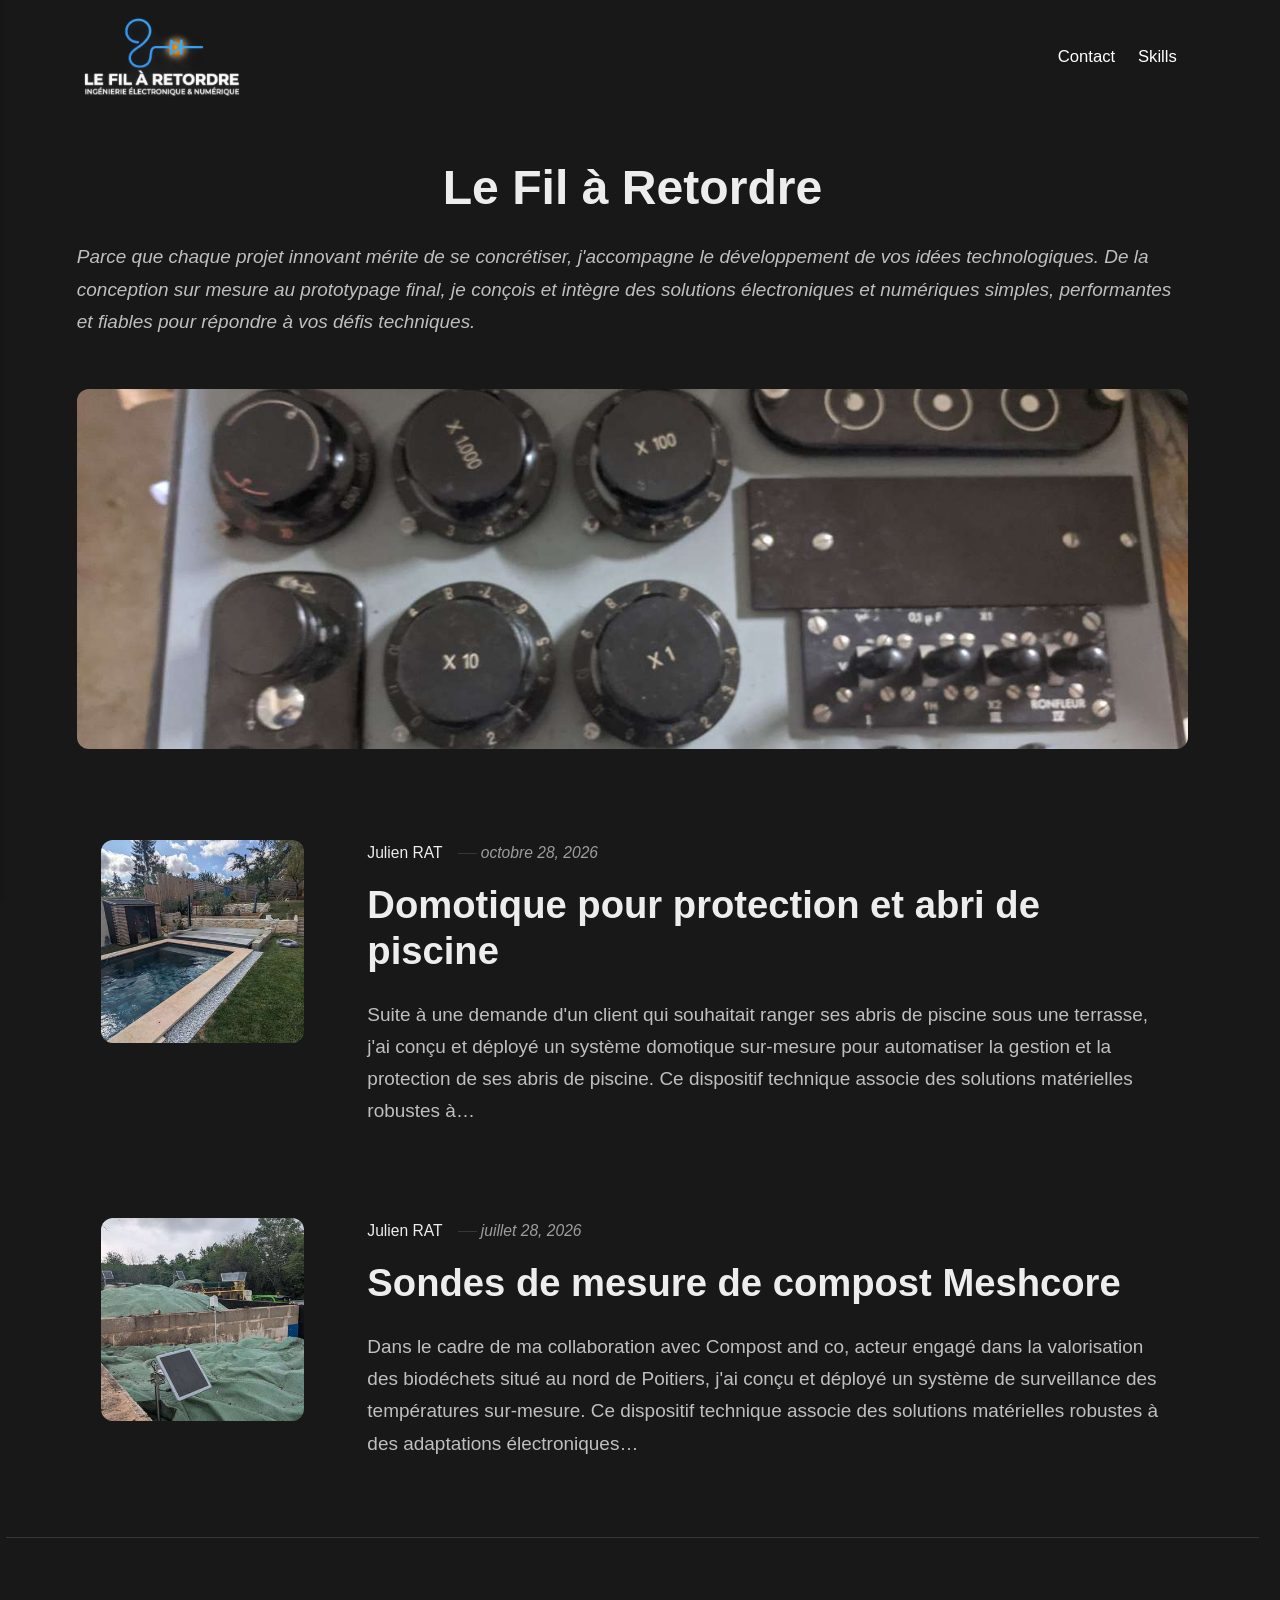
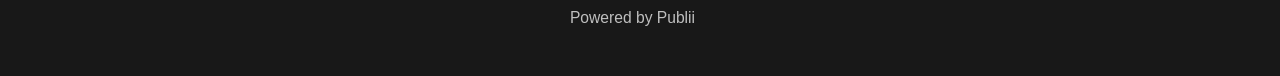
==== index.html @ d3314290 "Updated from Publii" ====
<!DOCTYPE html><html lang="fr"><head><meta charset="utf-8"><meta http-equiv="X-UA-Compatible" content="IE=edge"><meta name="viewport" content="width=device-width,initial-scale=1"><title>Le Fil à Retordre</title><meta name="generator" content="Publii Open-Source CMS for Static Site"><link rel="canonical" href="https://julienrat.github.io/lefilaretordre/"><link rel="alternate" type="application/atom+xml" href="https://julienrat.github.io/lefilaretordre/feed.xml" title="Le Fil à Retordre - RSS"><link rel="alternate" type="application/json" href="https://julienrat.github.io/lefilaretordre/feed.json" title="Le Fil à Retordre - JSON"><meta property="og:title" content="Le Fil à Retordre"><meta property="og:image" content="https://julienrat.github.io/lefilaretordre/media/website/Logo-cable-bleu-et-diode-lumineuse.png"><meta property="og:image:width" content="1697"><meta property="og:image:height" content="927"><meta property="og:site_name" content="Le Fil à Retordre"><meta property="og:description" content=""><meta property="og:url" content="https://julienrat.github.io/lefilaretordre/"><meta property="og:type" content="website"><link rel="stylesheet" href="https://julienrat.github.io/lefilaretordre/assets/css/style.css?v&#x3D;2f79f014c2811521a4b2e2759ac0a2cf"><script type="application/ld+json">{"@context":"http://schema.org","@type":"Organization","name":"Le Fil à Retordre","logo":"https://julienrat.github.io/lefilaretordre/media/website/Logo-cable-bleu-et-diode-lumineuse.png","url":"https://julienrat.github.io/lefilaretordre/"}</script><noscript><style>img[loading] {
                    opacity: 1;
                }</style></noscript></head><body class="home-template"><header class="top js-header"><a class="logo" href="https://julienrat.github.io/lefilaretordre/"><img src="https://julienrat.github.io/lefilaretordre/media/website/Logo-cable-bleu-et-diode-lumineuse.png" alt="Le Fil à Retordre" width="1697" height="927"></a><nav class="navbar js-navbar" aria-label="Main"><button class="navbar__toggle js-toggle" aria-label="Menu" aria-haspopup="true" aria-expanded="false"><span class="navbar__toggle-box"><span class="navbar__toggle-inner">Menu</span></span></button><ul class="navbar__menu"><li><a href="https://julienrat.github.io/lefilaretordre/contact/" target="_self">Contact</a></li><li><a href="https://julienrat.github.io/lefilaretordre/contact/merci/" target="_self">Skills</a></li></ul></nav></header><main><div class="hero"><header class="hero__content"><div class="wrapper"><h1 class="align-center"><strong>Le Fil à Retordre</strong></h1><p><em>Parce que chaque projet innovant mérite de se concrétiser, j'accompagne le développement de vos idées technologiques. De la conception sur mesure au prototypage final, je conçois et intègre des solutions électroniques et numériques simples, performantes et fiables pour répondre à vos défis techniques.</em></p></div></header><figure class="hero__image"><div class="hero__image-wrapper"><img src="https://julienrat.github.io/lefilaretordre/media/website/IMG_20200110_142027_preview.jpeg" srcset="https://julienrat.github.io/lefilaretordre/media/website/responsive/IMG_20200110_142027_preview-xs.jpeg 640w, https://julienrat.github.io/lefilaretordre/media/website/responsive/IMG_20200110_142027_preview-sm.jpeg 768w, https://julienrat.github.io/lefilaretordre/media/website/responsive/IMG_20200110_142027_preview-md.jpeg 1024w, https://julienrat.github.io/lefilaretordre/media/website/responsive/IMG_20200110_142027_preview-lg.jpeg 1366w, https://julienrat.github.io/lefilaretordre/media/website/responsive/IMG_20200110_142027_preview-xl.jpeg 1600w, https://julienrat.github.io/lefilaretordre/media/website/responsive/IMG_20200110_142027_preview-2xl.jpeg 1920w" sizes="88vw" loading="eager" width="1920" height="1440" alt=""></div></figure></div><div class="wrapper feed"><article class="feed__item feed__item--centered"><figure class="feed__image"><img src="https://julienrat.github.io/lefilaretordre/media/posts/5/PXL_20260821_090522345.jpg" srcset="https://julienrat.github.io/lefilaretordre/media/posts/5/responsive/PXL_20260821_090522345-xs.jpg 640w, https://julienrat.github.io/lefilaretordre/media/posts/5/responsive/PXL_20260821_090522345-sm.jpg 768w, https://julienrat.github.io/lefilaretordre/media/posts/5/responsive/PXL_20260821_090522345-md.jpg 1024w" sizes="(min-width: 600px) calc(4.38vw + 143px), 87.86vw" loading="lazy" height="2268" width="4032" alt=""></figure><div class="feed__content"><header><div class="feed__meta"><a href="https://julienrat.github.io/lefilaretordre/authors/julien-rat/" class="feed__author">Julien RAT</a> <time datetime="2026-10-28T01:13" class="feed__date">octobre 28, 2026</time></div><h2 class="feed__title"><a href="https://julienrat.github.io/lefilaretordre/domotique-pour-protection-et-abri-de-piscine/">Domotique pour protection et abri de piscine</a></h2></header><p>Suite à une demande d'un client qui souhaitait ranger ses abris de piscine sous une terrasse, j'ai conçu et déployé un système domotique sur-mesure pour automatiser la gestion et la protection de ses abris de piscine. Ce dispositif technique associe des solutions matérielles robustes à&hellip;</p></div></article><article class="feed__item feed__item--centered"><figure class="feed__image"><img src="https://julienrat.github.io/lefilaretordre/media/posts/3/PXL_20260504_124210208_preview.jpeg" srcset="https://julienrat.github.io/lefilaretordre/media/posts/3/responsive/PXL_20260504_124210208_preview-xs.jpeg 640w, https://julienrat.github.io/lefilaretordre/media/posts/3/responsive/PXL_20260504_124210208_preview-sm.jpeg 768w, https://julienrat.github.io/lefilaretordre/media/posts/3/responsive/PXL_20260504_124210208_preview-md.jpeg 1024w" sizes="(min-width: 600px) calc(4.38vw + 143px), 87.86vw" loading="lazy" height="1440" width="2560" alt=""></figure><div class="feed__content"><header><div class="feed__meta"><a href="https://julienrat.github.io/lefilaretordre/authors/julien-rat/" class="feed__author">Julien RAT</a> <time datetime="2026-07-28T00:05" class="feed__date">juillet 28, 2026</time></div><h2 class="feed__title"><a href="https://julienrat.github.io/lefilaretordre/sondes-de-mesure-de-compost-meshcore/">Sondes de mesure de compost Meshcore</a></h2></header><p>Dans le cadre de ma collaboration avec Compost and co, acteur engagé dans la valorisation des biodéchets situé au nord de Poitiers, j'ai conçu et déployé un système de surveillance des températures sur-mesure. Ce dispositif technique associe des solutions matérielles robustes à des adaptations électroniques&hellip;</p></div></article></div></main><footer class="footer"><div class="wrapper"><div class="footer__copyright">Powered by Publii</div><button id="backToTop" class="footer__bttop" aria-label="Back to top" title="Back to top"><svg width="20" height="20"><use xlink:href="https://julienrat.github.io/lefilaretordre/assets/svg/svg-map.svg#toparrow"/></svg></button></div></footer><script defer="defer" src="https://julienrat.github.io/lefilaretordre/assets/js/scripts.min.js?v&#x3D;548663b90e1600fd2c2dd54433d04b71"></script><script>window.publiiThemeMenuConfig={mobileMenuMode:'sidebar',animationSpeed:300,submenuWidth: 'auto',doubleClickTime:500,mobileMenuExpandableSubmenus:true,relatedContainerForOverlayMenuSelector:'.top'};</script><script>var images = document.querySelectorAll('img[loading]');
        for (var i = 0; i < images.length; i++) {
            if (images[i].complete) {
                images[i].classList.add('is-loaded');
            } else {
                images[i].addEventListener('load', function () {
                    this.classList.add('is-loaded');
                }, false);
            }
        }</script></body></html>
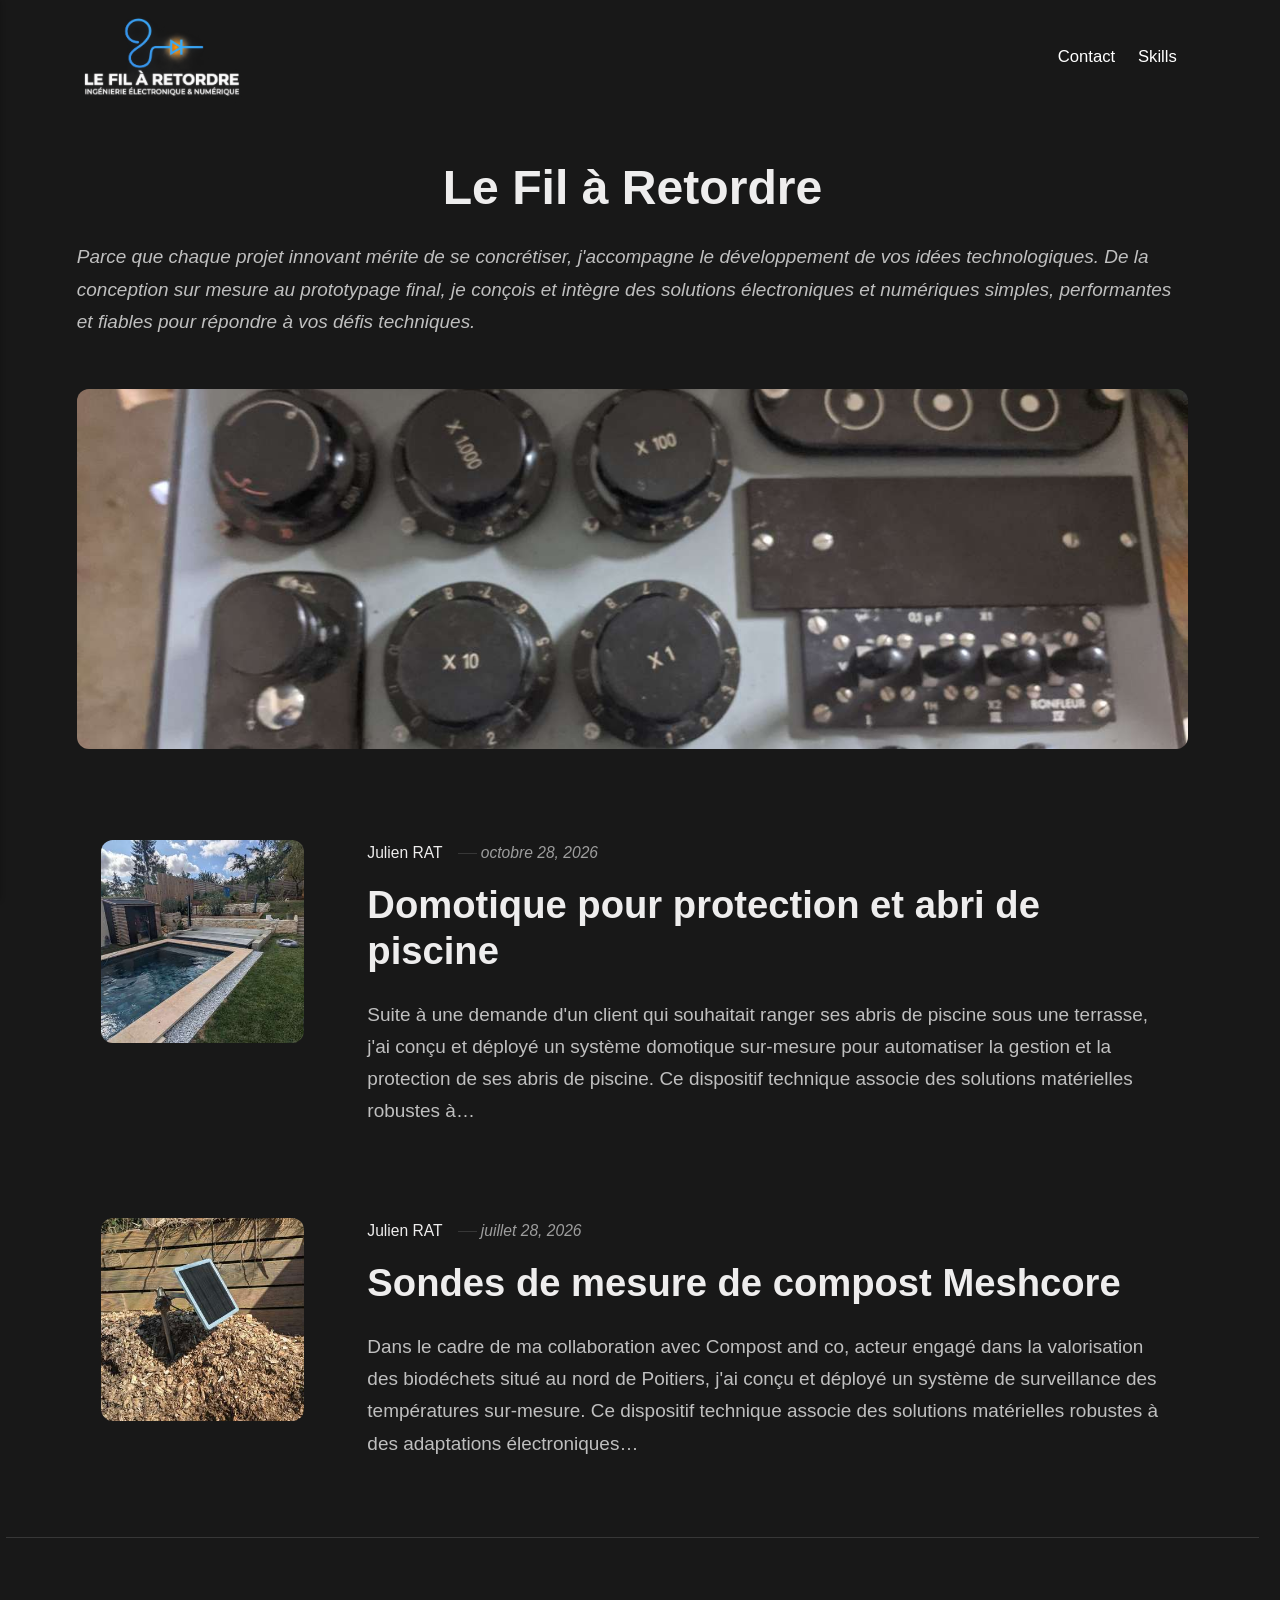
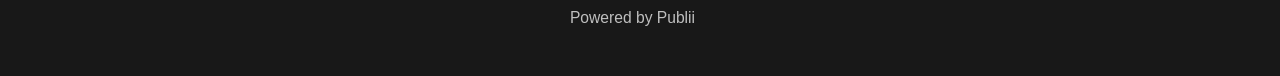
==== commit a39fcdcc: "Updated from Publii" ====
--- a/index.html
+++ b/index.html
@@ -1,6 +1,6 @@
 <!DOCTYPE html><html lang="fr"><head><meta charset="utf-8"><meta http-equiv="X-UA-Compatible" content="IE=edge"><meta name="viewport" content="width=device-width,initial-scale=1"><title>Le Fil à Retordre</title><meta name="generator" content="Publii Open-Source CMS for Static Site"><link rel="canonical" href="https://julienrat.github.io/lefilaretordre/"><link rel="alternate" type="application/atom+xml" href="https://julienrat.github.io/lefilaretordre/feed.xml" title="Le Fil à Retordre - RSS"><link rel="alternate" type="application/json" href="https://julienrat.github.io/lefilaretordre/feed.json" title="Le Fil à Retordre - JSON"><meta property="og:title" content="Le Fil à Retordre"><meta property="og:image" content="https://julienrat.github.io/lefilaretordre/media/website/Logo-cable-bleu-et-diode-lumineuse.png"><meta property="og:image:width" content="1697"><meta property="og:image:height" content="927"><meta property="og:site_name" content="Le Fil à Retordre"><meta property="og:description" content=""><meta property="og:url" content="https://julienrat.github.io/lefilaretordre/"><meta property="og:type" content="website"><link rel="stylesheet" href="https://julienrat.github.io/lefilaretordre/assets/css/style.css?v&#x3D;2f79f014c2811521a4b2e2759ac0a2cf"><script type="application/ld+json">{"@context":"http://schema.org","@type":"Organization","name":"Le Fil à Retordre","logo":"https://julienrat.github.io/lefilaretordre/media/website/Logo-cable-bleu-et-diode-lumineuse.png","url":"https://julienrat.github.io/lefilaretordre/"}</script><noscript><style>img[loading] {
                     opacity: 1;
-                }</style></noscript></head><body class="home-template"><header class="top js-header"><a class="logo" href="https://julienrat.github.io/lefilaretordre/"><img src="https://julienrat.github.io/lefilaretordre/media/website/Logo-cable-bleu-et-diode-lumineuse.png" alt="Le Fil à Retordre" width="1697" height="927"></a><nav class="navbar js-navbar" aria-label="Main"><button class="navbar__toggle js-toggle" aria-label="Menu" aria-haspopup="true" aria-expanded="false"><span class="navbar__toggle-box"><span class="navbar__toggle-inner">Menu</span></span></button><ul class="navbar__menu"><li><a href="https://julienrat.github.io/lefilaretordre/contact/" target="_self">Contact</a></li><li><a href="https://julienrat.github.io/lefilaretordre/contact/merci/" target="_self">Skills</a></li></ul></nav></header><main><div class="hero"><header class="hero__content"><div class="wrapper"><h1 class="align-center"><strong>Le Fil à Retordre</strong></h1><p><em>Parce que chaque projet innovant mérite de se concrétiser, j'accompagne le développement de vos idées technologiques. De la conception sur mesure au prototypage final, je conçois et intègre des solutions électroniques et numériques simples, performantes et fiables pour répondre à vos défis techniques.</em></p></div></header><figure class="hero__image"><div class="hero__image-wrapper"><img src="https://julienrat.github.io/lefilaretordre/media/website/IMG_20200110_142027_preview.jpeg" srcset="https://julienrat.github.io/lefilaretordre/media/website/responsive/IMG_20200110_142027_preview-xs.jpeg 640w, https://julienrat.github.io/lefilaretordre/media/website/responsive/IMG_20200110_142027_preview-sm.jpeg 768w, https://julienrat.github.io/lefilaretordre/media/website/responsive/IMG_20200110_142027_preview-md.jpeg 1024w, https://julienrat.github.io/lefilaretordre/media/website/responsive/IMG_20200110_142027_preview-lg.jpeg 1366w, https://julienrat.github.io/lefilaretordre/media/website/responsive/IMG_20200110_142027_preview-xl.jpeg 1600w, https://julienrat.github.io/lefilaretordre/media/website/responsive/IMG_20200110_142027_preview-2xl.jpeg 1920w" sizes="88vw" loading="eager" width="1920" height="1440" alt=""></div></figure></div><div class="wrapper feed"><article class="feed__item feed__item--centered"><figure class="feed__image"><img src="https://julienrat.github.io/lefilaretordre/media/posts/5/PXL_20260821_090522345.jpg" srcset="https://julienrat.github.io/lefilaretordre/media/posts/5/responsive/PXL_20260821_090522345-xs.jpg 640w, https://julienrat.github.io/lefilaretordre/media/posts/5/responsive/PXL_20260821_090522345-sm.jpg 768w, https://julienrat.github.io/lefilaretordre/media/posts/5/responsive/PXL_20260821_090522345-md.jpg 1024w" sizes="(min-width: 600px) calc(4.38vw + 143px), 87.86vw" loading="lazy" height="2268" width="4032" alt=""></figure><div class="feed__content"><header><div class="feed__meta"><a href="https://julienrat.github.io/lefilaretordre/authors/julien-rat/" class="feed__author">Julien RAT</a> <time datetime="2026-10-28T01:13" class="feed__date">octobre 28, 2026</time></div><h2 class="feed__title"><a href="https://julienrat.github.io/lefilaretordre/domotique-pour-protection-et-abri-de-piscine/">Domotique pour protection et abri de piscine</a></h2></header><p>Suite à une demande d'un client qui souhaitait ranger ses abris de piscine sous une terrasse, j'ai conçu et déployé un système domotique sur-mesure pour automatiser la gestion et la protection de ses abris de piscine. Ce dispositif technique associe des solutions matérielles robustes à&hellip;</p></div></article><article class="feed__item feed__item--centered"><figure class="feed__image"><img src="https://julienrat.github.io/lefilaretordre/media/posts/3/PXL_20260504_124210208_preview.jpeg" srcset="https://julienrat.github.io/lefilaretordre/media/posts/3/responsive/PXL_20260504_124210208_preview-xs.jpeg 640w, https://julienrat.github.io/lefilaretordre/media/posts/3/responsive/PXL_20260504_124210208_preview-sm.jpeg 768w, https://julienrat.github.io/lefilaretordre/media/posts/3/responsive/PXL_20260504_124210208_preview-md.jpeg 1024w" sizes="(min-width: 600px) calc(4.38vw + 143px), 87.86vw" loading="lazy" height="1440" width="2560" alt=""></figure><div class="feed__content"><header><div class="feed__meta"><a href="https://julienrat.github.io/lefilaretordre/authors/julien-rat/" class="feed__author">Julien RAT</a> <time datetime="2026-07-28T00:05" class="feed__date">juillet 28, 2026</time></div><h2 class="feed__title"><a href="https://julienrat.github.io/lefilaretordre/sondes-de-mesure-de-compost-meshcore/">Sondes de mesure de compost Meshcore</a></h2></header><p>Dans le cadre de ma collaboration avec Compost and co, acteur engagé dans la valorisation des biodéchets situé au nord de Poitiers, j'ai conçu et déployé un système de surveillance des températures sur-mesure. Ce dispositif technique associe des solutions matérielles robustes à des adaptations électroniques&hellip;</p></div></article></div></main><footer class="footer"><div class="wrapper"><div class="footer__copyright">Powered by Publii</div><button id="backToTop" class="footer__bttop" aria-label="Back to top" title="Back to top"><svg width="20" height="20"><use xlink:href="https://julienrat.github.io/lefilaretordre/assets/svg/svg-map.svg#toparrow"/></svg></button></div></footer><script defer="defer" src="https://julienrat.github.io/lefilaretordre/assets/js/scripts.min.js?v&#x3D;548663b90e1600fd2c2dd54433d04b71"></script><script>window.publiiThemeMenuConfig={mobileMenuMode:'sidebar',animationSpeed:300,submenuWidth: 'auto',doubleClickTime:500,mobileMenuExpandableSubmenus:true,relatedContainerForOverlayMenuSelector:'.top'};</script><script>var images = document.querySelectorAll('img[loading]');
+                }</style></noscript></head><body class="home-template"><header class="top js-header"><a class="logo" href="https://julienrat.github.io/lefilaretordre/"><img src="https://julienrat.github.io/lefilaretordre/media/website/Logo-cable-bleu-et-diode-lumineuse.png" alt="Le Fil à Retordre" width="1697" height="927"></a><nav class="navbar js-navbar" aria-label="Main"><button class="navbar__toggle js-toggle" aria-label="Menu" aria-haspopup="true" aria-expanded="false"><span class="navbar__toggle-box"><span class="navbar__toggle-inner">Menu</span></span></button><ul class="navbar__menu"><li><a href="https://julienrat.github.io/lefilaretordre/contact/" target="_self">Contact</a></li><li><a href="https://julienrat.github.io/lefilaretordre/domaines-de-competences/" target="_self">Skills</a></li></ul></nav></header><main><div class="hero"><header class="hero__content"><div class="wrapper"><h1 class="align-center"><strong>Le Fil à Retordre</strong></h1><p><em>Parce que chaque projet innovant mérite de se concrétiser, j'accompagne le développement de vos idées technologiques. De la conception sur mesure au prototypage final, je conçois et intègre des solutions électroniques et numériques simples, performantes et fiables pour répondre à vos défis techniques.</em></p></div></header><figure class="hero__image"><div class="hero__image-wrapper"><img src="https://julienrat.github.io/lefilaretordre/media/website/IMG_20200110_142027_preview.jpeg" srcset="https://julienrat.github.io/lefilaretordre/media/website/responsive/IMG_20200110_142027_preview-xs.jpeg 640w, https://julienrat.github.io/lefilaretordre/media/website/responsive/IMG_20200110_142027_preview-sm.jpeg 768w, https://julienrat.github.io/lefilaretordre/media/website/responsive/IMG_20200110_142027_preview-md.jpeg 1024w, https://julienrat.github.io/lefilaretordre/media/website/responsive/IMG_20200110_142027_preview-lg.jpeg 1366w, https://julienrat.github.io/lefilaretordre/media/website/responsive/IMG_20200110_142027_preview-xl.jpeg 1600w, https://julienrat.github.io/lefilaretordre/media/website/responsive/IMG_20200110_142027_preview-2xl.jpeg 1920w" sizes="88vw" loading="eager" width="1920" height="1440" alt=""></div></figure></div><div class="wrapper feed"><article class="feed__item feed__item--centered"><figure class="feed__image"><img src="https://julienrat.github.io/lefilaretordre/media/posts/5/PXL_20260821_090522345.jpg" srcset="https://julienrat.github.io/lefilaretordre/media/posts/5/responsive/PXL_20260821_090522345-xs.jpg 640w, https://julienrat.github.io/lefilaretordre/media/posts/5/responsive/PXL_20260821_090522345-sm.jpg 768w, https://julienrat.github.io/lefilaretordre/media/posts/5/responsive/PXL_20260821_090522345-md.jpg 1024w" sizes="(min-width: 600px) calc(4.38vw + 143px), 87.86vw" loading="lazy" height="2268" width="4032" alt=""></figure><div class="feed__content"><header><div class="feed__meta"><a href="https://julienrat.github.io/lefilaretordre/authors/julien-rat/" class="feed__author">Julien RAT</a> <time datetime="2026-10-28T01:13" class="feed__date">octobre 28, 2026</time></div><h2 class="feed__title"><a href="https://julienrat.github.io/lefilaretordre/domotique-pour-protection-et-abri-de-piscine/">Domotique pour protection et abri de piscine</a></h2></header><p>Suite à une demande d'un client qui souhaitait ranger ses abris de piscine sous une terrasse, j'ai conçu et déployé un système domotique sur-mesure pour automatiser la gestion et la protection de ses abris de piscine. Ce dispositif technique associe des solutions matérielles robustes à&hellip;</p></div></article><article class="feed__item feed__item--centered"><figure class="feed__image"><img src="https://julienrat.github.io/lefilaretordre/media/posts/3/PXL_20260320_132410784_preview-2.jpeg" srcset="https://julienrat.github.io/lefilaretordre/media/posts/3/responsive/PXL_20260320_132410784_preview-2-xs.jpeg 640w, https://julienrat.github.io/lefilaretordre/media/posts/3/responsive/PXL_20260320_132410784_preview-2-sm.jpeg 768w, https://julienrat.github.io/lefilaretordre/media/posts/3/responsive/PXL_20260320_132410784_preview-2-md.jpeg 1024w" sizes="(min-width: 600px) calc(4.38vw + 143px), 87.86vw" loading="lazy" height="1440" width="2560" alt=""></figure><div class="feed__content"><header><div class="feed__meta"><a href="https://julienrat.github.io/lefilaretordre/authors/julien-rat/" class="feed__author">Julien RAT</a> <time datetime="2026-07-28T00:05" class="feed__date">juillet 28, 2026</time></div><h2 class="feed__title"><a href="https://julienrat.github.io/lefilaretordre/sondes-de-mesure-de-compost-meshcore/">Sondes de mesure de compost Meshcore</a></h2></header><p>Dans le cadre de ma collaboration avec Compost and co, acteur engagé dans la valorisation des biodéchets situé au nord de Poitiers, j'ai conçu et déployé un système de surveillance des températures sur-mesure. Ce dispositif technique associe des solutions matérielles robustes à des adaptations électroniques&hellip;</p></div></article></div></main><footer class="footer"><div class="wrapper"><div class="footer__copyright">Powered by Publii</div><button id="backToTop" class="footer__bttop" aria-label="Back to top" title="Back to top"><svg width="20" height="20"><use xlink:href="https://julienrat.github.io/lefilaretordre/assets/svg/svg-map.svg#toparrow"/></svg></button></div></footer><script defer="defer" src="https://julienrat.github.io/lefilaretordre/assets/js/scripts.min.js?v&#x3D;548663b90e1600fd2c2dd54433d04b71"></script><script>window.publiiThemeMenuConfig={mobileMenuMode:'sidebar',animationSpeed:300,submenuWidth: 'auto',doubleClickTime:500,mobileMenuExpandableSubmenus:true,relatedContainerForOverlayMenuSelector:'.top'};</script><script>var images = document.querySelectorAll('img[loading]');
         for (var i = 0; i < images.length; i++) {
             if (images[i].complete) {
                 images[i].classList.add('is-loaded');
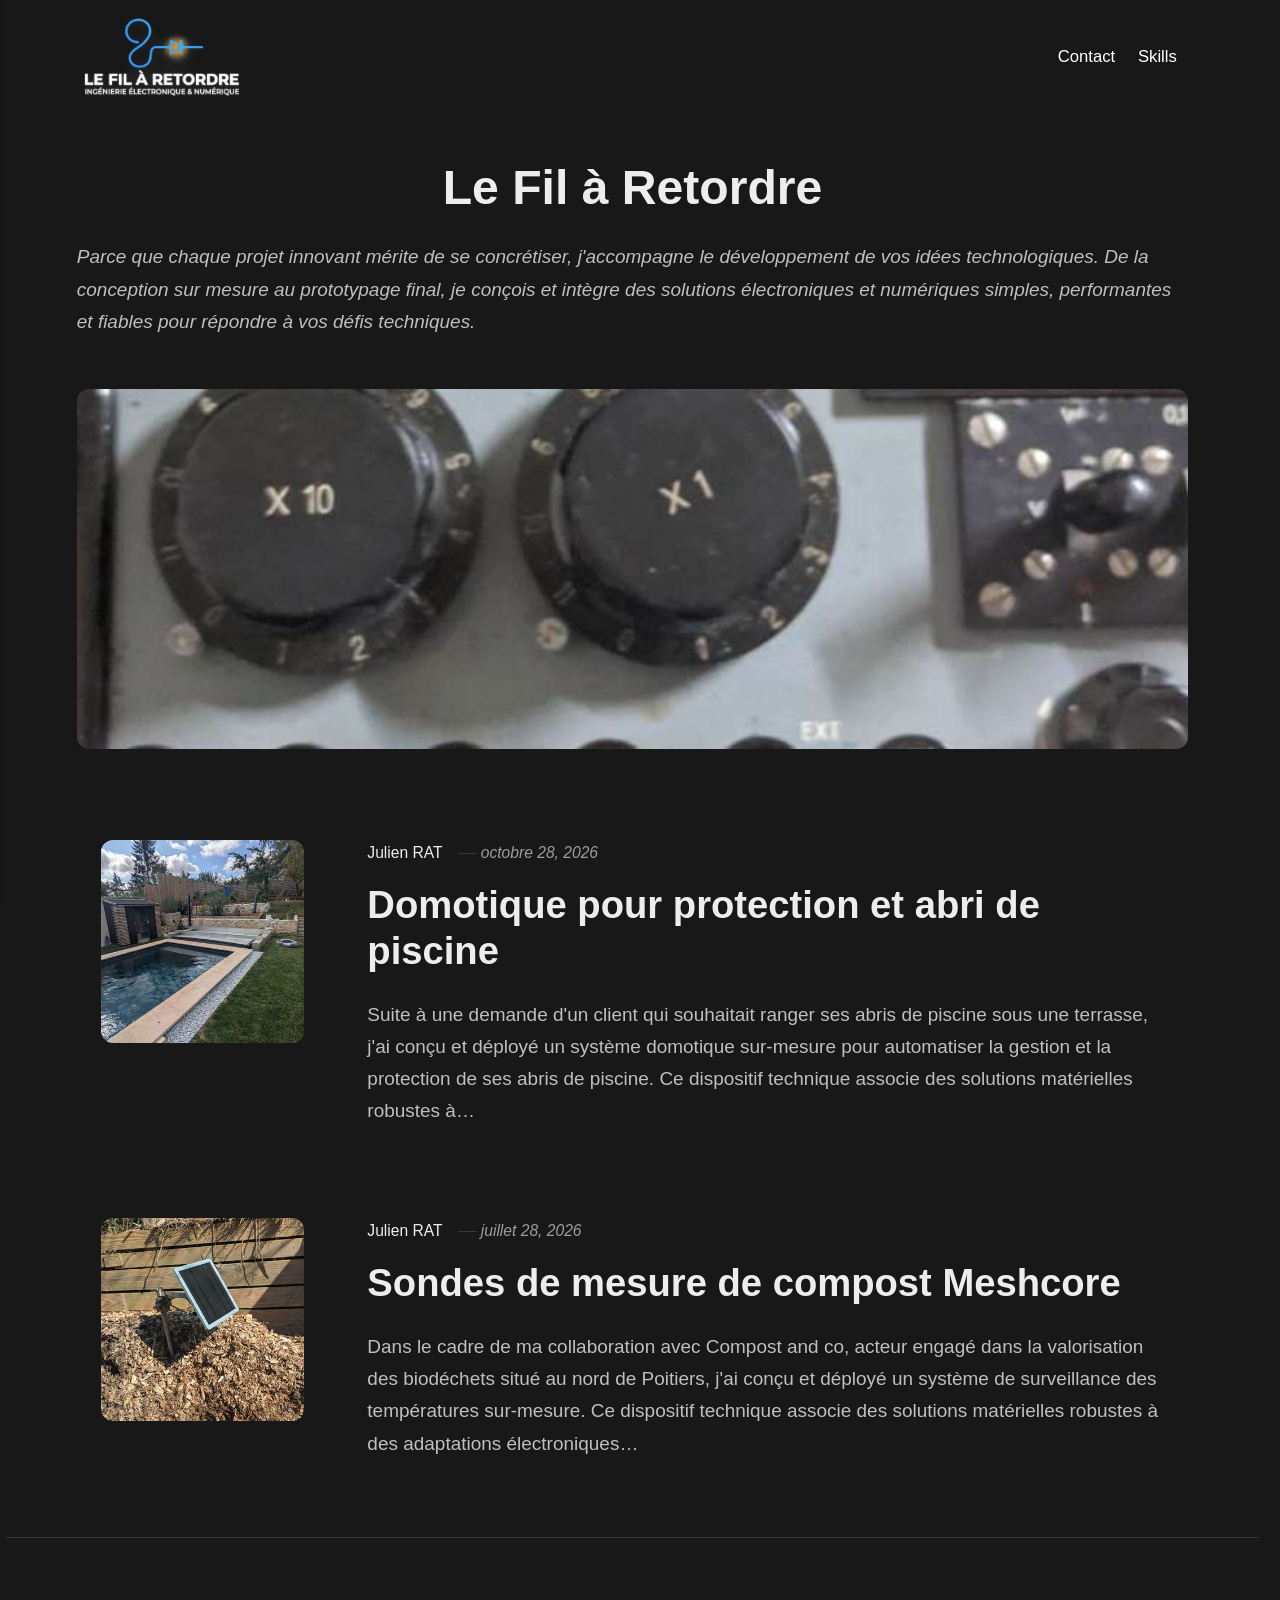
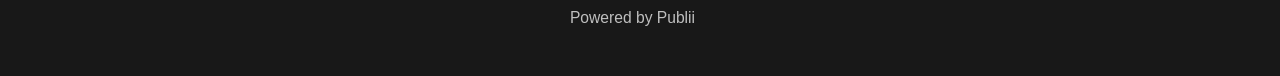
==== commit 96ce164c: "Updated from Publii" ====
--- a/index.html
+++ b/index.html
@@ -1,6 +1,6 @@
 <!DOCTYPE html><html lang="fr"><head><meta charset="utf-8"><meta http-equiv="X-UA-Compatible" content="IE=edge"><meta name="viewport" content="width=device-width,initial-scale=1"><title>Le Fil à Retordre</title><meta name="generator" content="Publii Open-Source CMS for Static Site"><link rel="canonical" href="https://julienrat.github.io/lefilaretordre/"><link rel="alternate" type="application/atom+xml" href="https://julienrat.github.io/lefilaretordre/feed.xml" title="Le Fil à Retordre - RSS"><link rel="alternate" type="application/json" href="https://julienrat.github.io/lefilaretordre/feed.json" title="Le Fil à Retordre - JSON"><meta property="og:title" content="Le Fil à Retordre"><meta property="og:image" content="https://julienrat.github.io/lefilaretordre/media/website/Logo-cable-bleu-et-diode-lumineuse.png"><meta property="og:image:width" content="1697"><meta property="og:image:height" content="927"><meta property="og:site_name" content="Le Fil à Retordre"><meta property="og:description" content=""><meta property="og:url" content="https://julienrat.github.io/lefilaretordre/"><meta property="og:type" content="website"><link rel="stylesheet" href="https://julienrat.github.io/lefilaretordre/assets/css/style.css?v&#x3D;2f79f014c2811521a4b2e2759ac0a2cf"><script type="application/ld+json">{"@context":"http://schema.org","@type":"Organization","name":"Le Fil à Retordre","logo":"https://julienrat.github.io/lefilaretordre/media/website/Logo-cable-bleu-et-diode-lumineuse.png","url":"https://julienrat.github.io/lefilaretordre/"}</script><noscript><style>img[loading] {
                     opacity: 1;
-                }</style></noscript></head><body class="home-template"><header class="top js-header"><a class="logo" href="https://julienrat.github.io/lefilaretordre/"><img src="https://julienrat.github.io/lefilaretordre/media/website/Logo-cable-bleu-et-diode-lumineuse.png" alt="Le Fil à Retordre" width="1697" height="927"></a><nav class="navbar js-navbar" aria-label="Main"><button class="navbar__toggle js-toggle" aria-label="Menu" aria-haspopup="true" aria-expanded="false"><span class="navbar__toggle-box"><span class="navbar__toggle-inner">Menu</span></span></button><ul class="navbar__menu"><li><a href="https://julienrat.github.io/lefilaretordre/contact/" target="_self">Contact</a></li><li><a href="https://julienrat.github.io/lefilaretordre/domaines-de-competences/" target="_self">Skills</a></li></ul></nav></header><main><div class="hero"><header class="hero__content"><div class="wrapper"><h1 class="align-center"><strong>Le Fil à Retordre</strong></h1><p><em>Parce que chaque projet innovant mérite de se concrétiser, j'accompagne le développement de vos idées technologiques. De la conception sur mesure au prototypage final, je conçois et intègre des solutions électroniques et numériques simples, performantes et fiables pour répondre à vos défis techniques.</em></p></div></header><figure class="hero__image"><div class="hero__image-wrapper"><img src="https://julienrat.github.io/lefilaretordre/media/website/IMG_20200110_142027_preview.jpeg" srcset="https://julienrat.github.io/lefilaretordre/media/website/responsive/IMG_20200110_142027_preview-xs.jpeg 640w, https://julienrat.github.io/lefilaretordre/media/website/responsive/IMG_20200110_142027_preview-sm.jpeg 768w, https://julienrat.github.io/lefilaretordre/media/website/responsive/IMG_20200110_142027_preview-md.jpeg 1024w, https://julienrat.github.io/lefilaretordre/media/website/responsive/IMG_20200110_142027_preview-lg.jpeg 1366w, https://julienrat.github.io/lefilaretordre/media/website/responsive/IMG_20200110_142027_preview-xl.jpeg 1600w, https://julienrat.github.io/lefilaretordre/media/website/responsive/IMG_20200110_142027_preview-2xl.jpeg 1920w" sizes="88vw" loading="eager" width="1920" height="1440" alt=""></div></figure></div><div class="wrapper feed"><article class="feed__item feed__item--centered"><figure class="feed__image"><img src="https://julienrat.github.io/lefilaretordre/media/posts/5/PXL_20260821_090522345.jpg" srcset="https://julienrat.github.io/lefilaretordre/media/posts/5/responsive/PXL_20260821_090522345-xs.jpg 640w, https://julienrat.github.io/lefilaretordre/media/posts/5/responsive/PXL_20260821_090522345-sm.jpg 768w, https://julienrat.github.io/lefilaretordre/media/posts/5/responsive/PXL_20260821_090522345-md.jpg 1024w" sizes="(min-width: 600px) calc(4.38vw + 143px), 87.86vw" loading="lazy" height="2268" width="4032" alt=""></figure><div class="feed__content"><header><div class="feed__meta"><a href="https://julienrat.github.io/lefilaretordre/authors/julien-rat/" class="feed__author">Julien RAT</a> <time datetime="2026-10-28T01:13" class="feed__date">octobre 28, 2026</time></div><h2 class="feed__title"><a href="https://julienrat.github.io/lefilaretordre/domotique-pour-protection-et-abri-de-piscine/">Domotique pour protection et abri de piscine</a></h2></header><p>Suite à une demande d'un client qui souhaitait ranger ses abris de piscine sous une terrasse, j'ai conçu et déployé un système domotique sur-mesure pour automatiser la gestion et la protection de ses abris de piscine. Ce dispositif technique associe des solutions matérielles robustes à&hellip;</p></div></article><article class="feed__item feed__item--centered"><figure class="feed__image"><img src="https://julienrat.github.io/lefilaretordre/media/posts/3/PXL_20260320_132410784_preview-2.jpeg" srcset="https://julienrat.github.io/lefilaretordre/media/posts/3/responsive/PXL_20260320_132410784_preview-2-xs.jpeg 640w, https://julienrat.github.io/lefilaretordre/media/posts/3/responsive/PXL_20260320_132410784_preview-2-sm.jpeg 768w, https://julienrat.github.io/lefilaretordre/media/posts/3/responsive/PXL_20260320_132410784_preview-2-md.jpeg 1024w" sizes="(min-width: 600px) calc(4.38vw + 143px), 87.86vw" loading="lazy" height="1440" width="2560" alt=""></figure><div class="feed__content"><header><div class="feed__meta"><a href="https://julienrat.github.io/lefilaretordre/authors/julien-rat/" class="feed__author">Julien RAT</a> <time datetime="2026-07-28T00:05" class="feed__date">juillet 28, 2026</time></div><h2 class="feed__title"><a href="https://julienrat.github.io/lefilaretordre/sondes-de-mesure-de-compost-meshcore/">Sondes de mesure de compost Meshcore</a></h2></header><p>Dans le cadre de ma collaboration avec Compost and co, acteur engagé dans la valorisation des biodéchets situé au nord de Poitiers, j'ai conçu et déployé un système de surveillance des températures sur-mesure. Ce dispositif technique associe des solutions matérielles robustes à des adaptations électroniques&hellip;</p></div></article></div></main><footer class="footer"><div class="wrapper"><div class="footer__copyright">Powered by Publii</div><button id="backToTop" class="footer__bttop" aria-label="Back to top" title="Back to top"><svg width="20" height="20"><use xlink:href="https://julienrat.github.io/lefilaretordre/assets/svg/svg-map.svg#toparrow"/></svg></button></div></footer><script defer="defer" src="https://julienrat.github.io/lefilaretordre/assets/js/scripts.min.js?v&#x3D;548663b90e1600fd2c2dd54433d04b71"></script><script>window.publiiThemeMenuConfig={mobileMenuMode:'sidebar',animationSpeed:300,submenuWidth: 'auto',doubleClickTime:500,mobileMenuExpandableSubmenus:true,relatedContainerForOverlayMenuSelector:'.top'};</script><script>var images = document.querySelectorAll('img[loading]');
+                }</style></noscript></head><body class="home-template"><header class="top js-header"><a class="logo" href="https://julienrat.github.io/lefilaretordre/"><img src="https://julienrat.github.io/lefilaretordre/media/website/Logo-cable-bleu-et-diode-lumineuse.png" alt="Le Fil à Retordre" width="1697" height="927"></a><nav class="navbar js-navbar" aria-label="Main"><button class="navbar__toggle js-toggle" aria-label="Menu" aria-haspopup="true" aria-expanded="false"><span class="navbar__toggle-box"><span class="navbar__toggle-inner">Menu</span></span></button><ul class="navbar__menu"><li><a href="https://julienrat.github.io/lefilaretordre/contact/" target="_self">Contact</a></li><li><a href="https://julienrat.github.io/lefilaretordre/domaines-de-competences/" target="_self">Skills</a></li></ul></nav></header><main><div class="hero"><header class="hero__content"><div class="wrapper"><h1 class="align-center"><strong>Le Fil à Retordre</strong></h1><p><em>Parce que chaque projet innovant mérite de se concrétiser, j'accompagne le développement de vos idées technologiques. De la conception sur mesure au prototypage final, je conçois et intègre des solutions électroniques et numériques simples, performantes et fiables pour répondre à vos défis techniques.</em></p></div></header><figure class="hero__image"><div class="hero__image-wrapper"><img src="https://julienrat.github.io/lefilaretordre/media/website/IMG_20200110_142027_preview-2.jpeg" srcset="https://julienrat.github.io/lefilaretordre/media/website/responsive/IMG_20200110_142027_preview-2-xs.jpeg 640w, https://julienrat.github.io/lefilaretordre/media/website/responsive/IMG_20200110_142027_preview-2-sm.jpeg 768w, https://julienrat.github.io/lefilaretordre/media/website/responsive/IMG_20200110_142027_preview-2-md.jpeg 1024w, https://julienrat.github.io/lefilaretordre/media/website/responsive/IMG_20200110_142027_preview-2-lg.jpeg 1366w, https://julienrat.github.io/lefilaretordre/media/website/responsive/IMG_20200110_142027_preview-2-xl.jpeg 1600w, https://julienrat.github.io/lefilaretordre/media/website/responsive/IMG_20200110_142027_preview-2-2xl.jpeg 1920w" sizes="88vw" loading="eager" width="1783" height="322" alt=""></div></figure></div><div class="wrapper feed"><article class="feed__item feed__item--centered"><figure class="feed__image"><img src="https://julienrat.github.io/lefilaretordre/media/posts/5/PXL_20260821_090522345.jpg" srcset="https://julienrat.github.io/lefilaretordre/media/posts/5/responsive/PXL_20260821_090522345-xs.jpg 640w, https://julienrat.github.io/lefilaretordre/media/posts/5/responsive/PXL_20260821_090522345-sm.jpg 768w, https://julienrat.github.io/lefilaretordre/media/posts/5/responsive/PXL_20260821_090522345-md.jpg 1024w" sizes="(min-width: 600px) calc(4.38vw + 143px), 87.86vw" loading="lazy" height="2268" width="4032" alt=""></figure><div class="feed__content"><header><div class="feed__meta"><a href="https://julienrat.github.io/lefilaretordre/authors/julien-rat/" class="feed__author">Julien RAT</a> <time datetime="2026-10-28T01:13" class="feed__date">octobre 28, 2026</time></div><h2 class="feed__title"><a href="https://julienrat.github.io/lefilaretordre/domotique-pour-protection-et-abri-de-piscine/">Domotique pour protection et abri de piscine</a></h2></header><p>Suite à une demande d'un client qui souhaitait ranger ses abris de piscine sous une terrasse, j'ai conçu et déployé un système domotique sur-mesure pour automatiser la gestion et la protection de ses abris de piscine. Ce dispositif technique associe des solutions matérielles robustes à&hellip;</p></div></article><article class="feed__item feed__item--centered"><figure class="feed__image"><img src="https://julienrat.github.io/lefilaretordre/media/posts/3/PXL_20260320_132410784_preview-2.jpeg" srcset="https://julienrat.github.io/lefilaretordre/media/posts/3/responsive/PXL_20260320_132410784_preview-2-xs.jpeg 640w, https://julienrat.github.io/lefilaretordre/media/posts/3/responsive/PXL_20260320_132410784_preview-2-sm.jpeg 768w, https://julienrat.github.io/lefilaretordre/media/posts/3/responsive/PXL_20260320_132410784_preview-2-md.jpeg 1024w" sizes="(min-width: 600px) calc(4.38vw + 143px), 87.86vw" loading="lazy" height="1440" width="2560" alt=""></figure><div class="feed__content"><header><div class="feed__meta"><a href="https://julienrat.github.io/lefilaretordre/authors/julien-rat/" class="feed__author">Julien RAT</a> <time datetime="2026-07-28T00:05" class="feed__date">juillet 28, 2026</time></div><h2 class="feed__title"><a href="https://julienrat.github.io/lefilaretordre/sondes-de-mesure-de-compost-meshcore/">Sondes de mesure de compost Meshcore</a></h2></header><p>Dans le cadre de ma collaboration avec Compost and co, acteur engagé dans la valorisation des biodéchets situé au nord de Poitiers, j'ai conçu et déployé un système de surveillance des températures sur-mesure. Ce dispositif technique associe des solutions matérielles robustes à des adaptations électroniques&hellip;</p></div></article></div></main><footer class="footer"><div class="wrapper"><div class="footer__copyright">Powered by Publii</div><button id="backToTop" class="footer__bttop" aria-label="Back to top" title="Back to top"><svg width="20" height="20"><use xlink:href="https://julienrat.github.io/lefilaretordre/assets/svg/svg-map.svg#toparrow"/></svg></button></div></footer><script defer="defer" src="https://julienrat.github.io/lefilaretordre/assets/js/scripts.min.js?v&#x3D;548663b90e1600fd2c2dd54433d04b71"></script><script>window.publiiThemeMenuConfig={mobileMenuMode:'sidebar',animationSpeed:300,submenuWidth: 'auto',doubleClickTime:500,mobileMenuExpandableSubmenus:true,relatedContainerForOverlayMenuSelector:'.top'};</script><script>var images = document.querySelectorAll('img[loading]');
         for (var i = 0; i < images.length; i++) {
             if (images[i].complete) {
                 images[i].classList.add('is-loaded');
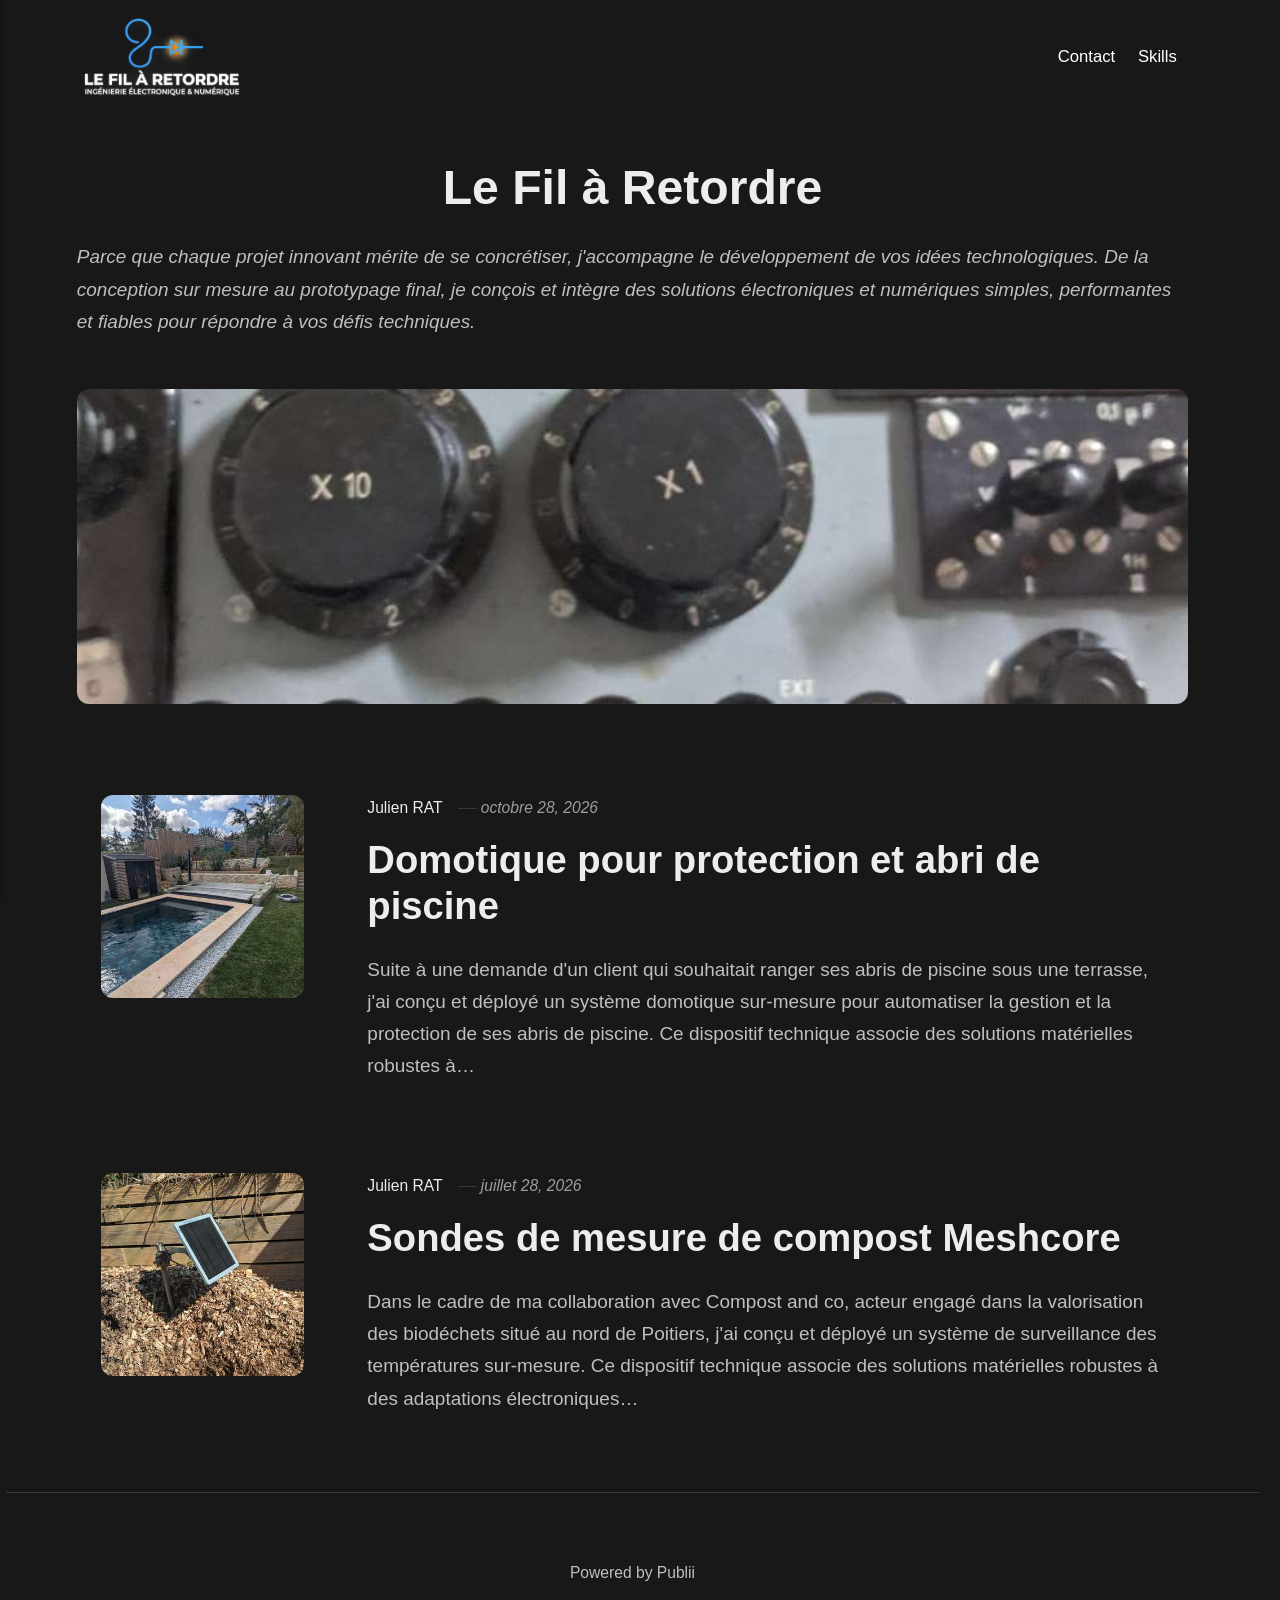
==== commit 9543254d: "Updated from Publii" ====
--- a/index.html
+++ b/index.html
@@ -1,6 +1,6 @@
-<!DOCTYPE html><html lang="fr"><head><meta charset="utf-8"><meta http-equiv="X-UA-Compatible" content="IE=edge"><meta name="viewport" content="width=device-width,initial-scale=1"><title>Le Fil à Retordre</title><meta name="generator" content="Publii Open-Source CMS for Static Site"><link rel="canonical" href="https://julienrat.github.io/lefilaretordre/"><link rel="alternate" type="application/atom+xml" href="https://julienrat.github.io/lefilaretordre/feed.xml" title="Le Fil à Retordre - RSS"><link rel="alternate" type="application/json" href="https://julienrat.github.io/lefilaretordre/feed.json" title="Le Fil à Retordre - JSON"><meta property="og:title" content="Le Fil à Retordre"><meta property="og:image" content="https://julienrat.github.io/lefilaretordre/media/website/Logo-cable-bleu-et-diode-lumineuse.png"><meta property="og:image:width" content="1697"><meta property="og:image:height" content="927"><meta property="og:site_name" content="Le Fil à Retordre"><meta property="og:description" content=""><meta property="og:url" content="https://julienrat.github.io/lefilaretordre/"><meta property="og:type" content="website"><link rel="stylesheet" href="https://julienrat.github.io/lefilaretordre/assets/css/style.css?v&#x3D;2f79f014c2811521a4b2e2759ac0a2cf"><script type="application/ld+json">{"@context":"http://schema.org","@type":"Organization","name":"Le Fil à Retordre","logo":"https://julienrat.github.io/lefilaretordre/media/website/Logo-cable-bleu-et-diode-lumineuse.png","url":"https://julienrat.github.io/lefilaretordre/"}</script><noscript><style>img[loading] {
+<!DOCTYPE html><html lang="fr"><head><meta charset="utf-8"><meta http-equiv="X-UA-Compatible" content="IE=edge"><meta name="viewport" content="width=device-width,initial-scale=1"><title>Le Fil à Retordre</title><meta name="generator" content="Publii Open-Source CMS for Static Site"><link rel="canonical" href="https://julienrat.github.io/lefilaretordre/"><link rel="alternate" type="application/atom+xml" href="https://julienrat.github.io/lefilaretordre/feed.xml" title="Le Fil à Retordre - RSS"><link rel="alternate" type="application/json" href="https://julienrat.github.io/lefilaretordre/feed.json" title="Le Fil à Retordre - JSON"><meta property="og:title" content="Le Fil à Retordre"><meta property="og:image" content="https://julienrat.github.io/lefilaretordre/media/website/Logo-cable-bleu-et-diode-lumineuse.png"><meta property="og:image:width" content="1697"><meta property="og:image:height" content="927"><meta property="og:site_name" content="Le Fil à Retordre"><meta property="og:description" content=""><meta property="og:url" content="https://julienrat.github.io/lefilaretordre/"><meta property="og:type" content="website"><link rel="stylesheet" href="https://julienrat.github.io/lefilaretordre/assets/css/style.css?v&#x3D;519131e8060291a4a00409a6a3310e10"><script type="application/ld+json">{"@context":"http://schema.org","@type":"Organization","name":"Le Fil à Retordre","logo":"https://julienrat.github.io/lefilaretordre/media/website/Logo-cable-bleu-et-diode-lumineuse.png","url":"https://julienrat.github.io/lefilaretordre/","sameAs":["https://www.linkedin.com/in/julienrat/"]}</script><noscript><style>img[loading] {
                     opacity: 1;
-                }</style></noscript></head><body class="home-template"><header class="top js-header"><a class="logo" href="https://julienrat.github.io/lefilaretordre/"><img src="https://julienrat.github.io/lefilaretordre/media/website/Logo-cable-bleu-et-diode-lumineuse.png" alt="Le Fil à Retordre" width="1697" height="927"></a><nav class="navbar js-navbar" aria-label="Main"><button class="navbar__toggle js-toggle" aria-label="Menu" aria-haspopup="true" aria-expanded="false"><span class="navbar__toggle-box"><span class="navbar__toggle-inner">Menu</span></span></button><ul class="navbar__menu"><li><a href="https://julienrat.github.io/lefilaretordre/contact/" target="_self">Contact</a></li><li><a href="https://julienrat.github.io/lefilaretordre/domaines-de-competences/" target="_self">Skills</a></li></ul></nav></header><main><div class="hero"><header class="hero__content"><div class="wrapper"><h1 class="align-center"><strong>Le Fil à Retordre</strong></h1><p><em>Parce que chaque projet innovant mérite de se concrétiser, j'accompagne le développement de vos idées technologiques. De la conception sur mesure au prototypage final, je conçois et intègre des solutions électroniques et numériques simples, performantes et fiables pour répondre à vos défis techniques.</em></p></div></header><figure class="hero__image"><div class="hero__image-wrapper"><img src="https://julienrat.github.io/lefilaretordre/media/website/IMG_20200110_142027_preview-2.jpeg" srcset="https://julienrat.github.io/lefilaretordre/media/website/responsive/IMG_20200110_142027_preview-2-xs.jpeg 640w, https://julienrat.github.io/lefilaretordre/media/website/responsive/IMG_20200110_142027_preview-2-sm.jpeg 768w, https://julienrat.github.io/lefilaretordre/media/website/responsive/IMG_20200110_142027_preview-2-md.jpeg 1024w, https://julienrat.github.io/lefilaretordre/media/website/responsive/IMG_20200110_142027_preview-2-lg.jpeg 1366w, https://julienrat.github.io/lefilaretordre/media/website/responsive/IMG_20200110_142027_preview-2-xl.jpeg 1600w, https://julienrat.github.io/lefilaretordre/media/website/responsive/IMG_20200110_142027_preview-2-2xl.jpeg 1920w" sizes="88vw" loading="eager" width="1783" height="322" alt=""></div></figure></div><div class="wrapper feed"><article class="feed__item feed__item--centered"><figure class="feed__image"><img src="https://julienrat.github.io/lefilaretordre/media/posts/5/PXL_20260821_090522345.jpg" srcset="https://julienrat.github.io/lefilaretordre/media/posts/5/responsive/PXL_20260821_090522345-xs.jpg 640w, https://julienrat.github.io/lefilaretordre/media/posts/5/responsive/PXL_20260821_090522345-sm.jpg 768w, https://julienrat.github.io/lefilaretordre/media/posts/5/responsive/PXL_20260821_090522345-md.jpg 1024w" sizes="(min-width: 600px) calc(4.38vw + 143px), 87.86vw" loading="lazy" height="2268" width="4032" alt=""></figure><div class="feed__content"><header><div class="feed__meta"><a href="https://julienrat.github.io/lefilaretordre/authors/julien-rat/" class="feed__author">Julien RAT</a> <time datetime="2026-10-28T01:13" class="feed__date">octobre 28, 2026</time></div><h2 class="feed__title"><a href="https://julienrat.github.io/lefilaretordre/domotique-pour-protection-et-abri-de-piscine/">Domotique pour protection et abri de piscine</a></h2></header><p>Suite à une demande d'un client qui souhaitait ranger ses abris de piscine sous une terrasse, j'ai conçu et déployé un système domotique sur-mesure pour automatiser la gestion et la protection de ses abris de piscine. Ce dispositif technique associe des solutions matérielles robustes à&hellip;</p></div></article><article class="feed__item feed__item--centered"><figure class="feed__image"><img src="https://julienrat.github.io/lefilaretordre/media/posts/3/PXL_20260320_132410784_preview-2.jpeg" srcset="https://julienrat.github.io/lefilaretordre/media/posts/3/responsive/PXL_20260320_132410784_preview-2-xs.jpeg 640w, https://julienrat.github.io/lefilaretordre/media/posts/3/responsive/PXL_20260320_132410784_preview-2-sm.jpeg 768w, https://julienrat.github.io/lefilaretordre/media/posts/3/responsive/PXL_20260320_132410784_preview-2-md.jpeg 1024w" sizes="(min-width: 600px) calc(4.38vw + 143px), 87.86vw" loading="lazy" height="1440" width="2560" alt=""></figure><div class="feed__content"><header><div class="feed__meta"><a href="https://julienrat.github.io/lefilaretordre/authors/julien-rat/" class="feed__author">Julien RAT</a> <time datetime="2026-07-28T00:05" class="feed__date">juillet 28, 2026</time></div><h2 class="feed__title"><a href="https://julienrat.github.io/lefilaretordre/sondes-de-mesure-de-compost-meshcore/">Sondes de mesure de compost Meshcore</a></h2></header><p>Dans le cadre de ma collaboration avec Compost and co, acteur engagé dans la valorisation des biodéchets situé au nord de Poitiers, j'ai conçu et déployé un système de surveillance des températures sur-mesure. Ce dispositif technique associe des solutions matérielles robustes à des adaptations électroniques&hellip;</p></div></article></div></main><footer class="footer"><div class="wrapper"><div class="footer__copyright">Powered by Publii</div><button id="backToTop" class="footer__bttop" aria-label="Back to top" title="Back to top"><svg width="20" height="20"><use xlink:href="https://julienrat.github.io/lefilaretordre/assets/svg/svg-map.svg#toparrow"/></svg></button></div></footer><script defer="defer" src="https://julienrat.github.io/lefilaretordre/assets/js/scripts.min.js?v&#x3D;548663b90e1600fd2c2dd54433d04b71"></script><script>window.publiiThemeMenuConfig={mobileMenuMode:'sidebar',animationSpeed:300,submenuWidth: 'auto',doubleClickTime:500,mobileMenuExpandableSubmenus:true,relatedContainerForOverlayMenuSelector:'.top'};</script><script>var images = document.querySelectorAll('img[loading]');
+                }</style></noscript></head><body class="home-template"><header class="top js-header"><a class="logo" href="https://julienrat.github.io/lefilaretordre/"><img src="https://julienrat.github.io/lefilaretordre/media/website/Logo-cable-bleu-et-diode-lumineuse.png" alt="Le Fil à Retordre" width="1697" height="927"></a><nav class="navbar js-navbar" aria-label="Main"><button class="navbar__toggle js-toggle" aria-label="Menu" aria-haspopup="true" aria-expanded="false"><span class="navbar__toggle-box"><span class="navbar__toggle-inner">Menu</span></span></button><ul class="navbar__menu"><li><a href="https://julienrat.github.io/lefilaretordre/contact/" target="_self">Contact</a></li><li><a href="https://julienrat.github.io/lefilaretordre/domaines-de-competences/" target="_self">Skills</a></li></ul></nav></header><main><div class="hero"><header class="hero__content"><div class="wrapper"><h1 class="align-center"><strong>Le Fil à Retordre</strong></h1><p><em>Parce que chaque projet innovant mérite de se concrétiser, j'accompagne le développement de vos idées technologiques. De la conception sur mesure au prototypage final, je conçois et intègre des solutions électroniques et numériques simples, performantes et fiables pour répondre à vos défis techniques.</em></p></div></header><figure class="hero__image"><div class="hero__image-wrapper"><img src="https://julienrat.github.io/lefilaretordre/media/website/IMG_20200110_142027_preview-2.jpeg" srcset="https://julienrat.github.io/lefilaretordre/media/website/responsive/IMG_20200110_142027_preview-2-xs.jpeg 640w, https://julienrat.github.io/lefilaretordre/media/website/responsive/IMG_20200110_142027_preview-2-sm.jpeg 768w, https://julienrat.github.io/lefilaretordre/media/website/responsive/IMG_20200110_142027_preview-2-md.jpeg 1024w, https://julienrat.github.io/lefilaretordre/media/website/responsive/IMG_20200110_142027_preview-2-lg.jpeg 1366w, https://julienrat.github.io/lefilaretordre/media/website/responsive/IMG_20200110_142027_preview-2-xl.jpeg 1600w, https://julienrat.github.io/lefilaretordre/media/website/responsive/IMG_20200110_142027_preview-2-2xl.jpeg 1920w" sizes="88vw" loading="eager" width="1783" height="322" alt=""></div></figure></div><div class="wrapper feed"><article class="feed__item feed__item--centered"><figure class="feed__image"><img src="https://julienrat.github.io/lefilaretordre/media/posts/5/PXL_20260821_090522345.jpg" srcset="https://julienrat.github.io/lefilaretordre/media/posts/5/responsive/PXL_20260821_090522345-xs.jpg 640w, https://julienrat.github.io/lefilaretordre/media/posts/5/responsive/PXL_20260821_090522345-sm.jpg 768w, https://julienrat.github.io/lefilaretordre/media/posts/5/responsive/PXL_20260821_090522345-md.jpg 1024w" sizes="(min-width: 600px) calc(4.38vw + 143px), 87.86vw" loading="lazy" height="2268" width="4032" alt=""></figure><div class="feed__content"><header><div class="feed__meta"><a href="https://julienrat.github.io/lefilaretordre/authors/julien-rat/" class="feed__author">Julien RAT</a> <time datetime="2026-10-28T01:13" class="feed__date">octobre 28, 2026</time></div><h2 class="feed__title"><a href="https://julienrat.github.io/lefilaretordre/domotique-pour-protection-et-abri-de-piscine/">Domotique pour protection et abri de piscine</a></h2></header><p>Suite à une demande d'un client qui souhaitait ranger ses abris de piscine sous une terrasse, j'ai conçu et déployé un système domotique sur-mesure pour automatiser la gestion et la protection de ses abris de piscine. Ce dispositif technique associe des solutions matérielles robustes à&hellip;</p></div></article><article class="feed__item feed__item--centered"><figure class="feed__image"><img src="https://julienrat.github.io/lefilaretordre/media/posts/3/PXL_20260320_132410784_preview-2.jpeg" srcset="https://julienrat.github.io/lefilaretordre/media/posts/3/responsive/PXL_20260320_132410784_preview-2-xs.jpeg 640w, https://julienrat.github.io/lefilaretordre/media/posts/3/responsive/PXL_20260320_132410784_preview-2-sm.jpeg 768w, https://julienrat.github.io/lefilaretordre/media/posts/3/responsive/PXL_20260320_132410784_preview-2-md.jpeg 1024w" sizes="(min-width: 600px) calc(4.38vw + 143px), 87.86vw" loading="lazy" height="1440" width="2560" alt=""></figure><div class="feed__content"><header><div class="feed__meta"><a href="https://julienrat.github.io/lefilaretordre/authors/julien-rat/" class="feed__author">Julien RAT</a> <time datetime="2026-07-28T00:05" class="feed__date">juillet 28, 2026</time></div><h2 class="feed__title"><a href="https://julienrat.github.io/lefilaretordre/sondes-de-mesure-de-compost-meshcore/">Sondes de mesure de compost Meshcore</a></h2></header><p>Dans le cadre de ma collaboration avec Compost and co, acteur engagé dans la valorisation des biodéchets situé au nord de Poitiers, j'ai conçu et déployé un système de surveillance des températures sur-mesure. Ce dispositif technique associe des solutions matérielles robustes à des adaptations électroniques&hellip;</p></div></article></div></main><footer class="footer"><div class="wrapper"><div class="footer__copyright">Powered by Publii</div><div class="footer__social"><a href="https://www.linkedin.com/in/julienrat/" aria-label="LinkedIn"><svg><use xlink:href="https://julienrat.github.io/lefilaretordre/assets/svg/svg-map.svg#linkedin"/></svg></a></div><button id="backToTop" class="footer__bttop" aria-label="Back to top" title="Back to top"><svg width="20" height="20"><use xlink:href="https://julienrat.github.io/lefilaretordre/assets/svg/svg-map.svg#toparrow"/></svg></button></div></footer><script defer="defer" src="https://julienrat.github.io/lefilaretordre/assets/js/scripts.min.js?v&#x3D;548663b90e1600fd2c2dd54433d04b71"></script><script>window.publiiThemeMenuConfig={mobileMenuMode:'sidebar',animationSpeed:300,submenuWidth: 'auto',doubleClickTime:500,mobileMenuExpandableSubmenus:true,relatedContainerForOverlayMenuSelector:'.top'};</script><script>var images = document.querySelectorAll('img[loading]');
         for (var i = 0; i < images.length; i++) {
             if (images[i].complete) {
                 images[i].classList.add('is-loaded');
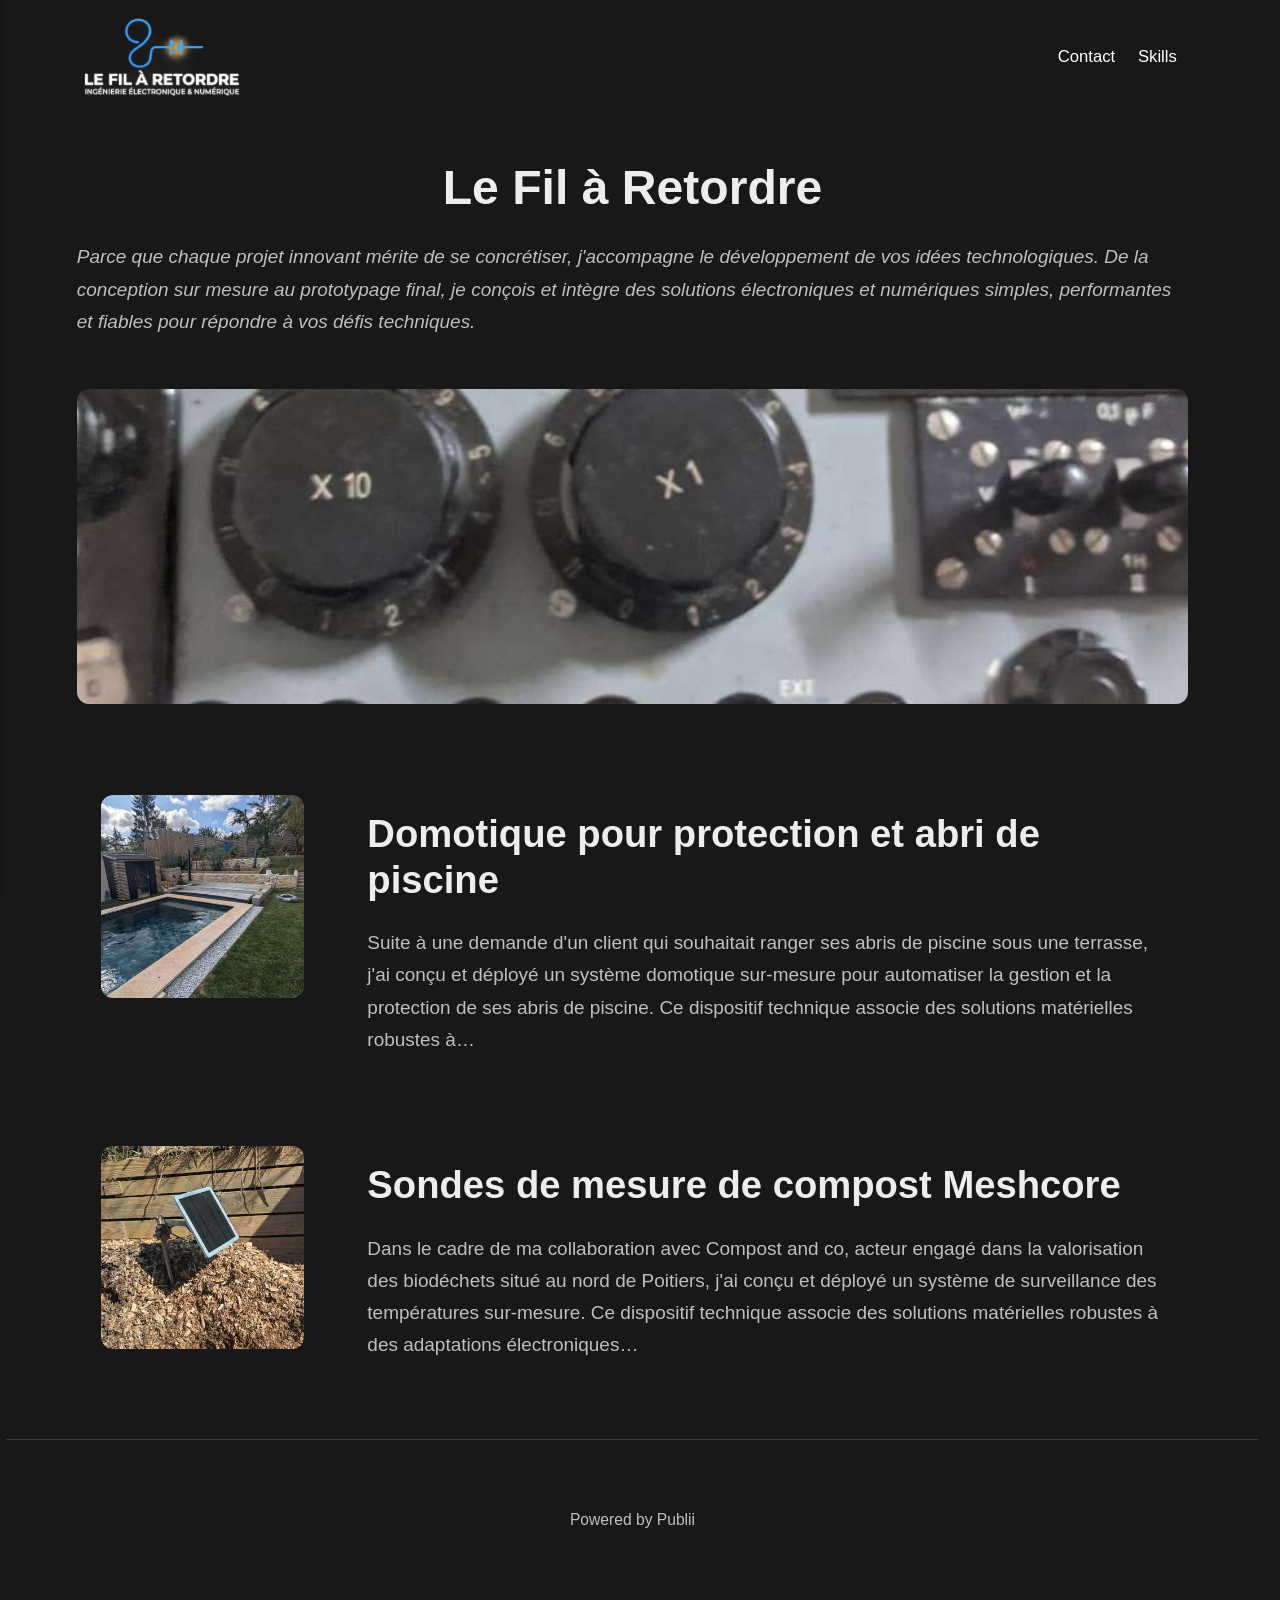
==== commit 3c01c1b6: "Updated from Publii" ====
--- a/index.html
+++ b/index.html
@@ -1,6 +1,6 @@
 <!DOCTYPE html><html lang="fr"><head><meta charset="utf-8"><meta http-equiv="X-UA-Compatible" content="IE=edge"><meta name="viewport" content="width=device-width,initial-scale=1"><title>Le Fil à Retordre</title><meta name="generator" content="Publii Open-Source CMS for Static Site"><link rel="canonical" href="https://julienrat.github.io/lefilaretordre/"><link rel="alternate" type="application/atom+xml" href="https://julienrat.github.io/lefilaretordre/feed.xml" title="Le Fil à Retordre - RSS"><link rel="alternate" type="application/json" href="https://julienrat.github.io/lefilaretordre/feed.json" title="Le Fil à Retordre - JSON"><meta property="og:title" content="Le Fil à Retordre"><meta property="og:image" content="https://julienrat.github.io/lefilaretordre/media/website/Logo-cable-bleu-et-diode-lumineuse.png"><meta property="og:image:width" content="1697"><meta property="og:image:height" content="927"><meta property="og:site_name" content="Le Fil à Retordre"><meta property="og:description" content=""><meta property="og:url" content="https://julienrat.github.io/lefilaretordre/"><meta property="og:type" content="website"><link rel="stylesheet" href="https://julienrat.github.io/lefilaretordre/assets/css/style.css?v&#x3D;519131e8060291a4a00409a6a3310e10"><script type="application/ld+json">{"@context":"http://schema.org","@type":"Organization","name":"Le Fil à Retordre","logo":"https://julienrat.github.io/lefilaretordre/media/website/Logo-cable-bleu-et-diode-lumineuse.png","url":"https://julienrat.github.io/lefilaretordre/","sameAs":["https://www.linkedin.com/in/julienrat/"]}</script><noscript><style>img[loading] {
                     opacity: 1;
-                }</style></noscript></head><body class="home-template"><header class="top js-header"><a class="logo" href="https://julienrat.github.io/lefilaretordre/"><img src="https://julienrat.github.io/lefilaretordre/media/website/Logo-cable-bleu-et-diode-lumineuse.png" alt="Le Fil à Retordre" width="1697" height="927"></a><nav class="navbar js-navbar" aria-label="Main"><button class="navbar__toggle js-toggle" aria-label="Menu" aria-haspopup="true" aria-expanded="false"><span class="navbar__toggle-box"><span class="navbar__toggle-inner">Menu</span></span></button><ul class="navbar__menu"><li><a href="https://julienrat.github.io/lefilaretordre/contact/" target="_self">Contact</a></li><li><a href="https://julienrat.github.io/lefilaretordre/domaines-de-competences/" target="_self">Skills</a></li></ul></nav></header><main><div class="hero"><header class="hero__content"><div class="wrapper"><h1 class="align-center"><strong>Le Fil à Retordre</strong></h1><p><em>Parce que chaque projet innovant mérite de se concrétiser, j'accompagne le développement de vos idées technologiques. De la conception sur mesure au prototypage final, je conçois et intègre des solutions électroniques et numériques simples, performantes et fiables pour répondre à vos défis techniques.</em></p></div></header><figure class="hero__image"><div class="hero__image-wrapper"><img src="https://julienrat.github.io/lefilaretordre/media/website/IMG_20200110_142027_preview-2.jpeg" srcset="https://julienrat.github.io/lefilaretordre/media/website/responsive/IMG_20200110_142027_preview-2-xs.jpeg 640w, https://julienrat.github.io/lefilaretordre/media/website/responsive/IMG_20200110_142027_preview-2-sm.jpeg 768w, https://julienrat.github.io/lefilaretordre/media/website/responsive/IMG_20200110_142027_preview-2-md.jpeg 1024w, https://julienrat.github.io/lefilaretordre/media/website/responsive/IMG_20200110_142027_preview-2-lg.jpeg 1366w, https://julienrat.github.io/lefilaretordre/media/website/responsive/IMG_20200110_142027_preview-2-xl.jpeg 1600w, https://julienrat.github.io/lefilaretordre/media/website/responsive/IMG_20200110_142027_preview-2-2xl.jpeg 1920w" sizes="88vw" loading="eager" width="1783" height="322" alt=""></div></figure></div><div class="wrapper feed"><article class="feed__item feed__item--centered"><figure class="feed__image"><img src="https://julienrat.github.io/lefilaretordre/media/posts/5/PXL_20260821_090522345.jpg" srcset="https://julienrat.github.io/lefilaretordre/media/posts/5/responsive/PXL_20260821_090522345-xs.jpg 640w, https://julienrat.github.io/lefilaretordre/media/posts/5/responsive/PXL_20260821_090522345-sm.jpg 768w, https://julienrat.github.io/lefilaretordre/media/posts/5/responsive/PXL_20260821_090522345-md.jpg 1024w" sizes="(min-width: 600px) calc(4.38vw + 143px), 87.86vw" loading="lazy" height="2268" width="4032" alt=""></figure><div class="feed__content"><header><div class="feed__meta"><a href="https://julienrat.github.io/lefilaretordre/authors/julien-rat/" class="feed__author">Julien RAT</a> <time datetime="2026-10-28T01:13" class="feed__date">octobre 28, 2026</time></div><h2 class="feed__title"><a href="https://julienrat.github.io/lefilaretordre/domotique-pour-protection-et-abri-de-piscine/">Domotique pour protection et abri de piscine</a></h2></header><p>Suite à une demande d'un client qui souhaitait ranger ses abris de piscine sous une terrasse, j'ai conçu et déployé un système domotique sur-mesure pour automatiser la gestion et la protection de ses abris de piscine. Ce dispositif technique associe des solutions matérielles robustes à&hellip;</p></div></article><article class="feed__item feed__item--centered"><figure class="feed__image"><img src="https://julienrat.github.io/lefilaretordre/media/posts/3/PXL_20260320_132410784_preview-2.jpeg" srcset="https://julienrat.github.io/lefilaretordre/media/posts/3/responsive/PXL_20260320_132410784_preview-2-xs.jpeg 640w, https://julienrat.github.io/lefilaretordre/media/posts/3/responsive/PXL_20260320_132410784_preview-2-sm.jpeg 768w, https://julienrat.github.io/lefilaretordre/media/posts/3/responsive/PXL_20260320_132410784_preview-2-md.jpeg 1024w" sizes="(min-width: 600px) calc(4.38vw + 143px), 87.86vw" loading="lazy" height="1440" width="2560" alt=""></figure><div class="feed__content"><header><div class="feed__meta"><a href="https://julienrat.github.io/lefilaretordre/authors/julien-rat/" class="feed__author">Julien RAT</a> <time datetime="2026-07-28T00:05" class="feed__date">juillet 28, 2026</time></div><h2 class="feed__title"><a href="https://julienrat.github.io/lefilaretordre/sondes-de-mesure-de-compost-meshcore/">Sondes de mesure de compost Meshcore</a></h2></header><p>Dans le cadre de ma collaboration avec Compost and co, acteur engagé dans la valorisation des biodéchets situé au nord de Poitiers, j'ai conçu et déployé un système de surveillance des températures sur-mesure. Ce dispositif technique associe des solutions matérielles robustes à des adaptations électroniques&hellip;</p></div></article></div></main><footer class="footer"><div class="wrapper"><div class="footer__copyright">Powered by Publii</div><div class="footer__social"><a href="https://www.linkedin.com/in/julienrat/" aria-label="LinkedIn"><svg><use xlink:href="https://julienrat.github.io/lefilaretordre/assets/svg/svg-map.svg#linkedin"/></svg></a></div><button id="backToTop" class="footer__bttop" aria-label="Back to top" title="Back to top"><svg width="20" height="20"><use xlink:href="https://julienrat.github.io/lefilaretordre/assets/svg/svg-map.svg#toparrow"/></svg></button></div></footer><script defer="defer" src="https://julienrat.github.io/lefilaretordre/assets/js/scripts.min.js?v&#x3D;548663b90e1600fd2c2dd54433d04b71"></script><script>window.publiiThemeMenuConfig={mobileMenuMode:'sidebar',animationSpeed:300,submenuWidth: 'auto',doubleClickTime:500,mobileMenuExpandableSubmenus:true,relatedContainerForOverlayMenuSelector:'.top'};</script><script>var images = document.querySelectorAll('img[loading]');
+                }</style></noscript></head><body class="home-template"><header class="top js-header"><a class="logo" href="https://julienrat.github.io/lefilaretordre/"><img src="https://julienrat.github.io/lefilaretordre/media/website/Logo-cable-bleu-et-diode-lumineuse.png" alt="Le Fil à Retordre" width="1697" height="927"></a><nav class="navbar js-navbar" aria-label="Main"><button class="navbar__toggle js-toggle" aria-label="Menu" aria-haspopup="true" aria-expanded="false"><span class="navbar__toggle-box"><span class="navbar__toggle-inner">Menu</span></span></button><ul class="navbar__menu"><li><a href="https://julienrat.github.io/lefilaretordre/contact/" target="_self">Contact</a></li><li><a href="https://julienrat.github.io/lefilaretordre/domaines-de-competences/" target="_self">Skills</a></li></ul></nav></header><main><div class="hero"><header class="hero__content"><div class="wrapper"><h1 class="align-center"><strong>Le Fil à Retordre</strong></h1><p><em>Parce que chaque projet innovant mérite de se concrétiser, j'accompagne le développement de vos idées technologiques. De la conception sur mesure au prototypage final, je conçois et intègre des solutions électroniques et numériques simples, performantes et fiables pour répondre à vos défis techniques.</em></p></div></header><figure class="hero__image"><div class="hero__image-wrapper"><img src="https://julienrat.github.io/lefilaretordre/media/website/IMG_20200110_142027_preview-2.jpeg" srcset="https://julienrat.github.io/lefilaretordre/media/website/responsive/IMG_20200110_142027_preview-2-xs.jpeg 640w, https://julienrat.github.io/lefilaretordre/media/website/responsive/IMG_20200110_142027_preview-2-sm.jpeg 768w, https://julienrat.github.io/lefilaretordre/media/website/responsive/IMG_20200110_142027_preview-2-md.jpeg 1024w, https://julienrat.github.io/lefilaretordre/media/website/responsive/IMG_20200110_142027_preview-2-lg.jpeg 1366w, https://julienrat.github.io/lefilaretordre/media/website/responsive/IMG_20200110_142027_preview-2-xl.jpeg 1600w, https://julienrat.github.io/lefilaretordre/media/website/responsive/IMG_20200110_142027_preview-2-2xl.jpeg 1920w" sizes="88vw" loading="eager" width="1783" height="322" alt=""></div></figure></div><div class="wrapper feed"><article class="feed__item feed__item--centered"><figure class="feed__image"><img src="https://julienrat.github.io/lefilaretordre/media/posts/5/PXL_20260821_090522345.jpg" srcset="https://julienrat.github.io/lefilaretordre/media/posts/5/responsive/PXL_20260821_090522345-xs.jpg 640w, https://julienrat.github.io/lefilaretordre/media/posts/5/responsive/PXL_20260821_090522345-sm.jpg 768w, https://julienrat.github.io/lefilaretordre/media/posts/5/responsive/PXL_20260821_090522345-md.jpg 1024w" sizes="(min-width: 600px) calc(4.38vw + 143px), 87.86vw" loading="lazy" height="2268" width="4032" alt=""></figure><div class="feed__content"><header><div class="feed__meta"></div><h2 class="feed__title"><a href="https://julienrat.github.io/lefilaretordre/domotique-pour-protection-et-abri-de-piscine/">Domotique pour protection et abri de piscine</a></h2></header><p>Suite à une demande d'un client qui souhaitait ranger ses abris de piscine sous une terrasse, j'ai conçu et déployé un système domotique sur-mesure pour automatiser la gestion et la protection de ses abris de piscine. Ce dispositif technique associe des solutions matérielles robustes à&hellip;</p></div></article><article class="feed__item feed__item--centered"><figure class="feed__image"><img src="https://julienrat.github.io/lefilaretordre/media/posts/3/PXL_20260320_132410784_preview-2.jpeg" srcset="https://julienrat.github.io/lefilaretordre/media/posts/3/responsive/PXL_20260320_132410784_preview-2-xs.jpeg 640w, https://julienrat.github.io/lefilaretordre/media/posts/3/responsive/PXL_20260320_132410784_preview-2-sm.jpeg 768w, https://julienrat.github.io/lefilaretordre/media/posts/3/responsive/PXL_20260320_132410784_preview-2-md.jpeg 1024w" sizes="(min-width: 600px) calc(4.38vw + 143px), 87.86vw" loading="lazy" height="1440" width="2560" alt=""></figure><div class="feed__content"><header><div class="feed__meta"></div><h2 class="feed__title"><a href="https://julienrat.github.io/lefilaretordre/sondes-de-mesure-de-compost-meshcore/">Sondes de mesure de compost Meshcore</a></h2></header><p>Dans le cadre de ma collaboration avec Compost and co, acteur engagé dans la valorisation des biodéchets situé au nord de Poitiers, j'ai conçu et déployé un système de surveillance des températures sur-mesure. Ce dispositif technique associe des solutions matérielles robustes à des adaptations électroniques&hellip;</p></div></article></div></main><footer class="footer"><div class="wrapper"><div class="footer__copyright">Powered by Publii</div><div class="footer__social"><a href="https://www.linkedin.com/in/julienrat/" aria-label="LinkedIn"><svg><use xlink:href="https://julienrat.github.io/lefilaretordre/assets/svg/svg-map.svg#linkedin"/></svg></a></div><button id="backToTop" class="footer__bttop" aria-label="Back to top" title="Back to top"><svg width="20" height="20"><use xlink:href="https://julienrat.github.io/lefilaretordre/assets/svg/svg-map.svg#toparrow"/></svg></button></div></footer><script defer="defer" src="https://julienrat.github.io/lefilaretordre/assets/js/scripts.min.js?v&#x3D;548663b90e1600fd2c2dd54433d04b71"></script><script>window.publiiThemeMenuConfig={mobileMenuMode:'sidebar',animationSpeed:300,submenuWidth: 'auto',doubleClickTime:500,mobileMenuExpandableSubmenus:true,relatedContainerForOverlayMenuSelector:'.top'};</script><script>var images = document.querySelectorAll('img[loading]');
         for (var i = 0; i < images.length; i++) {
             if (images[i].complete) {
                 images[i].classList.add('is-loaded');
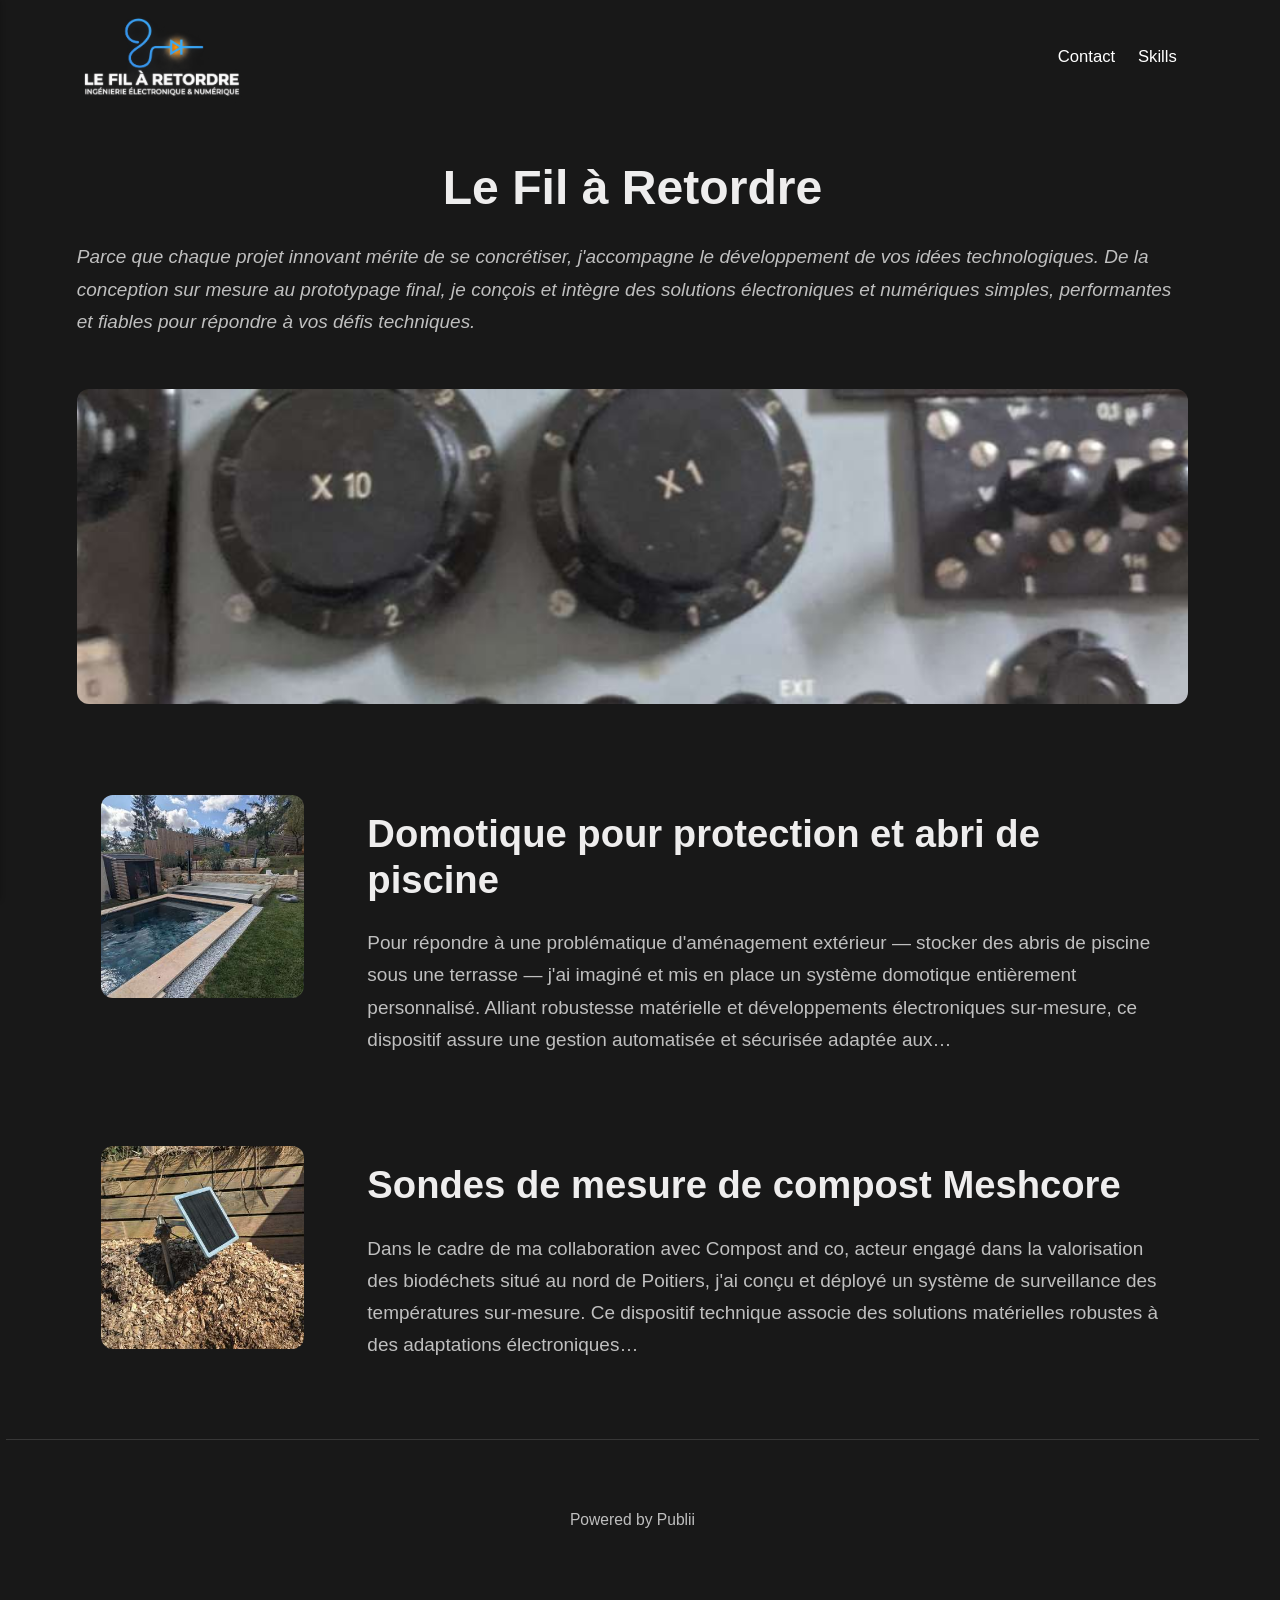
==== commit 1f9ae8bf: "Updated from Publii" ====
--- a/index.html
+++ b/index.html
@@ -1,6 +1,6 @@
 <!DOCTYPE html><html lang="fr"><head><meta charset="utf-8"><meta http-equiv="X-UA-Compatible" content="IE=edge"><meta name="viewport" content="width=device-width,initial-scale=1"><title>Le Fil à Retordre</title><meta name="generator" content="Publii Open-Source CMS for Static Site"><link rel="canonical" href="https://julienrat.github.io/lefilaretordre/"><link rel="alternate" type="application/atom+xml" href="https://julienrat.github.io/lefilaretordre/feed.xml" title="Le Fil à Retordre - RSS"><link rel="alternate" type="application/json" href="https://julienrat.github.io/lefilaretordre/feed.json" title="Le Fil à Retordre - JSON"><meta property="og:title" content="Le Fil à Retordre"><meta property="og:image" content="https://julienrat.github.io/lefilaretordre/media/website/Logo-cable-bleu-et-diode-lumineuse.png"><meta property="og:image:width" content="1697"><meta property="og:image:height" content="927"><meta property="og:site_name" content="Le Fil à Retordre"><meta property="og:description" content=""><meta property="og:url" content="https://julienrat.github.io/lefilaretordre/"><meta property="og:type" content="website"><link rel="stylesheet" href="https://julienrat.github.io/lefilaretordre/assets/css/style.css?v&#x3D;519131e8060291a4a00409a6a3310e10"><script type="application/ld+json">{"@context":"http://schema.org","@type":"Organization","name":"Le Fil à Retordre","logo":"https://julienrat.github.io/lefilaretordre/media/website/Logo-cable-bleu-et-diode-lumineuse.png","url":"https://julienrat.github.io/lefilaretordre/","sameAs":["https://www.linkedin.com/in/julienrat/"]}</script><noscript><style>img[loading] {
                     opacity: 1;
-                }</style></noscript></head><body class="home-template"><header class="top js-header"><a class="logo" href="https://julienrat.github.io/lefilaretordre/"><img src="https://julienrat.github.io/lefilaretordre/media/website/Logo-cable-bleu-et-diode-lumineuse.png" alt="Le Fil à Retordre" width="1697" height="927"></a><nav class="navbar js-navbar" aria-label="Main"><button class="navbar__toggle js-toggle" aria-label="Menu" aria-haspopup="true" aria-expanded="false"><span class="navbar__toggle-box"><span class="navbar__toggle-inner">Menu</span></span></button><ul class="navbar__menu"><li><a href="https://julienrat.github.io/lefilaretordre/contact/" target="_self">Contact</a></li><li><a href="https://julienrat.github.io/lefilaretordre/domaines-de-competences/" target="_self">Skills</a></li></ul></nav></header><main><div class="hero"><header class="hero__content"><div class="wrapper"><h1 class="align-center"><strong>Le Fil à Retordre</strong></h1><p><em>Parce que chaque projet innovant mérite de se concrétiser, j'accompagne le développement de vos idées technologiques. De la conception sur mesure au prototypage final, je conçois et intègre des solutions électroniques et numériques simples, performantes et fiables pour répondre à vos défis techniques.</em></p></div></header><figure class="hero__image"><div class="hero__image-wrapper"><img src="https://julienrat.github.io/lefilaretordre/media/website/IMG_20200110_142027_preview-2.jpeg" srcset="https://julienrat.github.io/lefilaretordre/media/website/responsive/IMG_20200110_142027_preview-2-xs.jpeg 640w, https://julienrat.github.io/lefilaretordre/media/website/responsive/IMG_20200110_142027_preview-2-sm.jpeg 768w, https://julienrat.github.io/lefilaretordre/media/website/responsive/IMG_20200110_142027_preview-2-md.jpeg 1024w, https://julienrat.github.io/lefilaretordre/media/website/responsive/IMG_20200110_142027_preview-2-lg.jpeg 1366w, https://julienrat.github.io/lefilaretordre/media/website/responsive/IMG_20200110_142027_preview-2-xl.jpeg 1600w, https://julienrat.github.io/lefilaretordre/media/website/responsive/IMG_20200110_142027_preview-2-2xl.jpeg 1920w" sizes="88vw" loading="eager" width="1783" height="322" alt=""></div></figure></div><div class="wrapper feed"><article class="feed__item feed__item--centered"><figure class="feed__image"><img src="https://julienrat.github.io/lefilaretordre/media/posts/5/PXL_20260821_090522345.jpg" srcset="https://julienrat.github.io/lefilaretordre/media/posts/5/responsive/PXL_20260821_090522345-xs.jpg 640w, https://julienrat.github.io/lefilaretordre/media/posts/5/responsive/PXL_20260821_090522345-sm.jpg 768w, https://julienrat.github.io/lefilaretordre/media/posts/5/responsive/PXL_20260821_090522345-md.jpg 1024w" sizes="(min-width: 600px) calc(4.38vw + 143px), 87.86vw" loading="lazy" height="2268" width="4032" alt=""></figure><div class="feed__content"><header><div class="feed__meta"></div><h2 class="feed__title"><a href="https://julienrat.github.io/lefilaretordre/domotique-pour-protection-et-abri-de-piscine/">Domotique pour protection et abri de piscine</a></h2></header><p>Suite à une demande d'un client qui souhaitait ranger ses abris de piscine sous une terrasse, j'ai conçu et déployé un système domotique sur-mesure pour automatiser la gestion et la protection de ses abris de piscine. Ce dispositif technique associe des solutions matérielles robustes à&hellip;</p></div></article><article class="feed__item feed__item--centered"><figure class="feed__image"><img src="https://julienrat.github.io/lefilaretordre/media/posts/3/PXL_20260320_132410784_preview-2.jpeg" srcset="https://julienrat.github.io/lefilaretordre/media/posts/3/responsive/PXL_20260320_132410784_preview-2-xs.jpeg 640w, https://julienrat.github.io/lefilaretordre/media/posts/3/responsive/PXL_20260320_132410784_preview-2-sm.jpeg 768w, https://julienrat.github.io/lefilaretordre/media/posts/3/responsive/PXL_20260320_132410784_preview-2-md.jpeg 1024w" sizes="(min-width: 600px) calc(4.38vw + 143px), 87.86vw" loading="lazy" height="1440" width="2560" alt=""></figure><div class="feed__content"><header><div class="feed__meta"></div><h2 class="feed__title"><a href="https://julienrat.github.io/lefilaretordre/sondes-de-mesure-de-compost-meshcore/">Sondes de mesure de compost Meshcore</a></h2></header><p>Dans le cadre de ma collaboration avec Compost and co, acteur engagé dans la valorisation des biodéchets situé au nord de Poitiers, j'ai conçu et déployé un système de surveillance des températures sur-mesure. Ce dispositif technique associe des solutions matérielles robustes à des adaptations électroniques&hellip;</p></div></article></div></main><footer class="footer"><div class="wrapper"><div class="footer__copyright">Powered by Publii</div><div class="footer__social"><a href="https://www.linkedin.com/in/julienrat/" aria-label="LinkedIn"><svg><use xlink:href="https://julienrat.github.io/lefilaretordre/assets/svg/svg-map.svg#linkedin"/></svg></a></div><button id="backToTop" class="footer__bttop" aria-label="Back to top" title="Back to top"><svg width="20" height="20"><use xlink:href="https://julienrat.github.io/lefilaretordre/assets/svg/svg-map.svg#toparrow"/></svg></button></div></footer><script defer="defer" src="https://julienrat.github.io/lefilaretordre/assets/js/scripts.min.js?v&#x3D;548663b90e1600fd2c2dd54433d04b71"></script><script>window.publiiThemeMenuConfig={mobileMenuMode:'sidebar',animationSpeed:300,submenuWidth: 'auto',doubleClickTime:500,mobileMenuExpandableSubmenus:true,relatedContainerForOverlayMenuSelector:'.top'};</script><script>var images = document.querySelectorAll('img[loading]');
+                }</style></noscript></head><body class="home-template"><header class="top js-header"><a class="logo" href="https://julienrat.github.io/lefilaretordre/"><img src="https://julienrat.github.io/lefilaretordre/media/website/Logo-cable-bleu-et-diode-lumineuse.png" alt="Le Fil à Retordre" width="1697" height="927"></a><nav class="navbar js-navbar" aria-label="Main"><button class="navbar__toggle js-toggle" aria-label="Menu" aria-haspopup="true" aria-expanded="false"><span class="navbar__toggle-box"><span class="navbar__toggle-inner">Menu</span></span></button><ul class="navbar__menu"><li><a href="https://julienrat.github.io/lefilaretordre/contact/" target="_self">Contact</a></li><li><a href="https://julienrat.github.io/lefilaretordre/domaines-de-competences/" target="_self">Skills</a></li></ul></nav></header><main><div class="hero"><header class="hero__content"><div class="wrapper"><h1 class="align-center"><strong>Le Fil à Retordre</strong></h1><p><em>Parce que chaque projet innovant mérite de se concrétiser, j'accompagne le développement de vos idées technologiques. De la conception sur mesure au prototypage final, je conçois et intègre des solutions électroniques et numériques simples, performantes et fiables pour répondre à vos défis techniques.</em></p></div></header><figure class="hero__image"><div class="hero__image-wrapper"><img src="https://julienrat.github.io/lefilaretordre/media/website/IMG_20200110_142027_preview-2.jpeg" srcset="https://julienrat.github.io/lefilaretordre/media/website/responsive/IMG_20200110_142027_preview-2-xs.jpeg 640w, https://julienrat.github.io/lefilaretordre/media/website/responsive/IMG_20200110_142027_preview-2-sm.jpeg 768w, https://julienrat.github.io/lefilaretordre/media/website/responsive/IMG_20200110_142027_preview-2-md.jpeg 1024w, https://julienrat.github.io/lefilaretordre/media/website/responsive/IMG_20200110_142027_preview-2-lg.jpeg 1366w, https://julienrat.github.io/lefilaretordre/media/website/responsive/IMG_20200110_142027_preview-2-xl.jpeg 1600w, https://julienrat.github.io/lefilaretordre/media/website/responsive/IMG_20200110_142027_preview-2-2xl.jpeg 1920w" sizes="88vw" loading="eager" width="1783" height="322" alt=""></div></figure></div><div class="wrapper feed"><article class="feed__item feed__item--centered"><figure class="feed__image"><img src="https://julienrat.github.io/lefilaretordre/media/posts/5/PXL_20260821_090522345.jpg" srcset="https://julienrat.github.io/lefilaretordre/media/posts/5/responsive/PXL_20260821_090522345-xs.jpg 640w, https://julienrat.github.io/lefilaretordre/media/posts/5/responsive/PXL_20260821_090522345-sm.jpg 768w, https://julienrat.github.io/lefilaretordre/media/posts/5/responsive/PXL_20260821_090522345-md.jpg 1024w" sizes="(min-width: 600px) calc(4.38vw + 143px), 87.86vw" loading="lazy" height="2268" width="4032" alt=""></figure><div class="feed__content"><header><div class="feed__meta"></div><h2 class="feed__title"><a href="https://julienrat.github.io/lefilaretordre/domotique-pour-protection-et-abri-de-piscine/">Domotique pour protection et abri de piscine</a></h2></header><p>Pour répondre à une problématique d'aménagement extérieur — stocker des abris de piscine sous une terrasse — j'ai imaginé et mis en place un système domotique entièrement personnalisé. Alliant robustesse matérielle et développements électroniques sur-mesure, ce dispositif assure une gestion automatisée et sécurisée adaptée aux&hellip;</p></div></article><article class="feed__item feed__item--centered"><figure class="feed__image"><img src="https://julienrat.github.io/lefilaretordre/media/posts/3/PXL_20260320_132410784_preview-2.jpeg" srcset="https://julienrat.github.io/lefilaretordre/media/posts/3/responsive/PXL_20260320_132410784_preview-2-xs.jpeg 640w, https://julienrat.github.io/lefilaretordre/media/posts/3/responsive/PXL_20260320_132410784_preview-2-sm.jpeg 768w, https://julienrat.github.io/lefilaretordre/media/posts/3/responsive/PXL_20260320_132410784_preview-2-md.jpeg 1024w" sizes="(min-width: 600px) calc(4.38vw + 143px), 87.86vw" loading="lazy" height="1440" width="2560" alt=""></figure><div class="feed__content"><header><div class="feed__meta"></div><h2 class="feed__title"><a href="https://julienrat.github.io/lefilaretordre/sondes-de-mesure-de-compost-meshcore/">Sondes de mesure de compost Meshcore</a></h2></header><p>Dans le cadre de ma collaboration avec Compost and co, acteur engagé dans la valorisation des biodéchets situé au nord de Poitiers, j'ai conçu et déployé un système de surveillance des températures sur-mesure. Ce dispositif technique associe des solutions matérielles robustes à des adaptations électroniques&hellip;</p></div></article></div></main><footer class="footer"><div class="wrapper"><div class="footer__copyright">Powered by Publii</div><div class="footer__social"><a href="https://www.linkedin.com/in/julienrat/" aria-label="LinkedIn"><svg><use xlink:href="https://julienrat.github.io/lefilaretordre/assets/svg/svg-map.svg#linkedin"/></svg></a></div><button id="backToTop" class="footer__bttop" aria-label="Back to top" title="Back to top"><svg width="20" height="20"><use xlink:href="https://julienrat.github.io/lefilaretordre/assets/svg/svg-map.svg#toparrow"/></svg></button></div></footer><script defer="defer" src="https://julienrat.github.io/lefilaretordre/assets/js/scripts.min.js?v&#x3D;548663b90e1600fd2c2dd54433d04b71"></script><script>window.publiiThemeMenuConfig={mobileMenuMode:'sidebar',animationSpeed:300,submenuWidth: 'auto',doubleClickTime:500,mobileMenuExpandableSubmenus:true,relatedContainerForOverlayMenuSelector:'.top'};</script><script>var images = document.querySelectorAll('img[loading]');
         for (var i = 0; i < images.length; i++) {
             if (images[i].complete) {
                 images[i].classList.add('is-loaded');
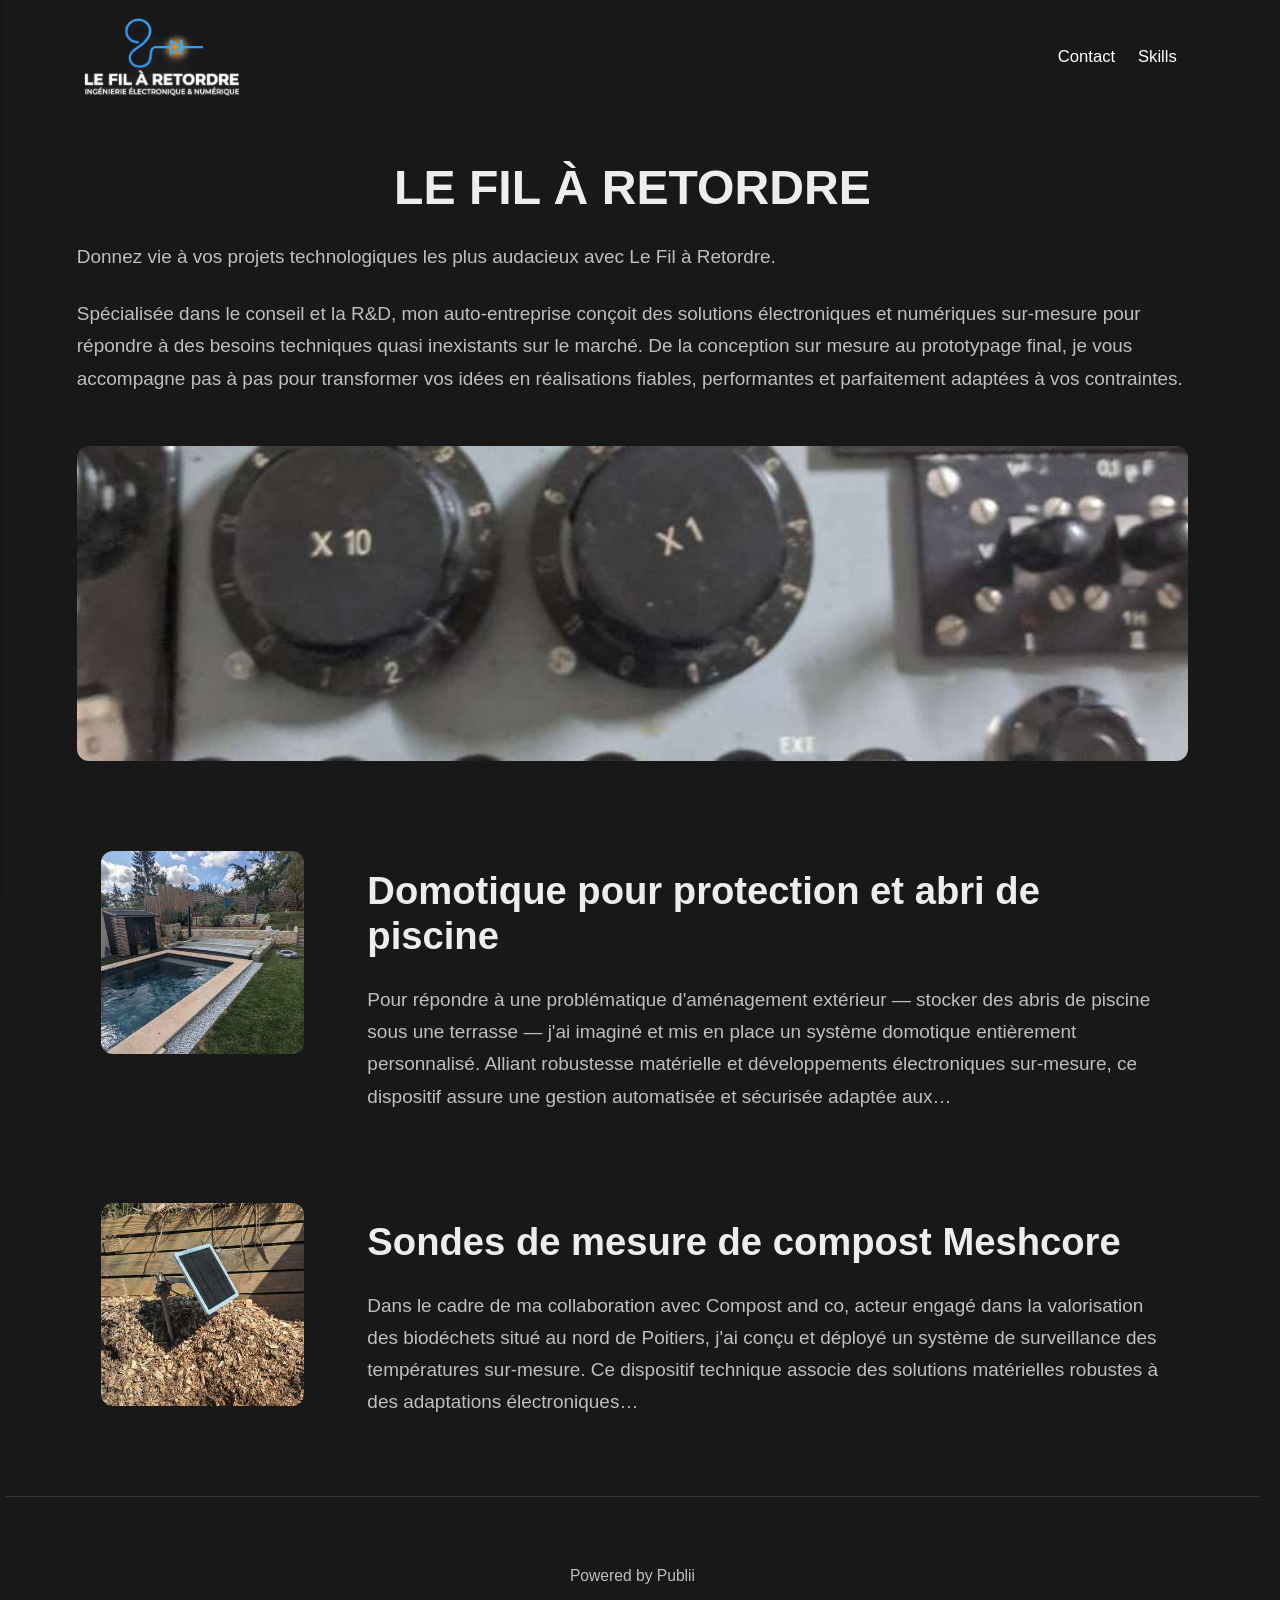
==== commit 73e214ef: "Updated from Publii" ====
--- a/index.html
+++ b/index.html
@@ -1,6 +1,6 @@
 <!DOCTYPE html><html lang="fr"><head><meta charset="utf-8"><meta http-equiv="X-UA-Compatible" content="IE=edge"><meta name="viewport" content="width=device-width,initial-scale=1"><title>Le Fil à Retordre</title><meta name="generator" content="Publii Open-Source CMS for Static Site"><link rel="canonical" href="https://julienrat.github.io/lefilaretordre/"><link rel="alternate" type="application/atom+xml" href="https://julienrat.github.io/lefilaretordre/feed.xml" title="Le Fil à Retordre - RSS"><link rel="alternate" type="application/json" href="https://julienrat.github.io/lefilaretordre/feed.json" title="Le Fil à Retordre - JSON"><meta property="og:title" content="Le Fil à Retordre"><meta property="og:image" content="https://julienrat.github.io/lefilaretordre/media/website/Logo-cable-bleu-et-diode-lumineuse.png"><meta property="og:image:width" content="1697"><meta property="og:image:height" content="927"><meta property="og:site_name" content="Le Fil à Retordre"><meta property="og:description" content=""><meta property="og:url" content="https://julienrat.github.io/lefilaretordre/"><meta property="og:type" content="website"><link rel="stylesheet" href="https://julienrat.github.io/lefilaretordre/assets/css/style.css?v&#x3D;519131e8060291a4a00409a6a3310e10"><script type="application/ld+json">{"@context":"http://schema.org","@type":"Organization","name":"Le Fil à Retordre","logo":"https://julienrat.github.io/lefilaretordre/media/website/Logo-cable-bleu-et-diode-lumineuse.png","url":"https://julienrat.github.io/lefilaretordre/","sameAs":["https://www.linkedin.com/in/julienrat/"]}</script><noscript><style>img[loading] {
                     opacity: 1;
-                }</style></noscript></head><body class="home-template"><header class="top js-header"><a class="logo" href="https://julienrat.github.io/lefilaretordre/"><img src="https://julienrat.github.io/lefilaretordre/media/website/Logo-cable-bleu-et-diode-lumineuse.png" alt="Le Fil à Retordre" width="1697" height="927"></a><nav class="navbar js-navbar" aria-label="Main"><button class="navbar__toggle js-toggle" aria-label="Menu" aria-haspopup="true" aria-expanded="false"><span class="navbar__toggle-box"><span class="navbar__toggle-inner">Menu</span></span></button><ul class="navbar__menu"><li><a href="https://julienrat.github.io/lefilaretordre/contact/" target="_self">Contact</a></li><li><a href="https://julienrat.github.io/lefilaretordre/domaines-de-competences/" target="_self">Skills</a></li></ul></nav></header><main><div class="hero"><header class="hero__content"><div class="wrapper"><h1 class="align-center"><strong>Le Fil à Retordre</strong></h1><p><em>Parce que chaque projet innovant mérite de se concrétiser, j'accompagne le développement de vos idées technologiques. De la conception sur mesure au prototypage final, je conçois et intègre des solutions électroniques et numériques simples, performantes et fiables pour répondre à vos défis techniques.</em></p></div></header><figure class="hero__image"><div class="hero__image-wrapper"><img src="https://julienrat.github.io/lefilaretordre/media/website/IMG_20200110_142027_preview-2.jpeg" srcset="https://julienrat.github.io/lefilaretordre/media/website/responsive/IMG_20200110_142027_preview-2-xs.jpeg 640w, https://julienrat.github.io/lefilaretordre/media/website/responsive/IMG_20200110_142027_preview-2-sm.jpeg 768w, https://julienrat.github.io/lefilaretordre/media/website/responsive/IMG_20200110_142027_preview-2-md.jpeg 1024w, https://julienrat.github.io/lefilaretordre/media/website/responsive/IMG_20200110_142027_preview-2-lg.jpeg 1366w, https://julienrat.github.io/lefilaretordre/media/website/responsive/IMG_20200110_142027_preview-2-xl.jpeg 1600w, https://julienrat.github.io/lefilaretordre/media/website/responsive/IMG_20200110_142027_preview-2-2xl.jpeg 1920w" sizes="88vw" loading="eager" width="1783" height="322" alt=""></div></figure></div><div class="wrapper feed"><article class="feed__item feed__item--centered"><figure class="feed__image"><img src="https://julienrat.github.io/lefilaretordre/media/posts/5/PXL_20260821_090522345.jpg" srcset="https://julienrat.github.io/lefilaretordre/media/posts/5/responsive/PXL_20260821_090522345-xs.jpg 640w, https://julienrat.github.io/lefilaretordre/media/posts/5/responsive/PXL_20260821_090522345-sm.jpg 768w, https://julienrat.github.io/lefilaretordre/media/posts/5/responsive/PXL_20260821_090522345-md.jpg 1024w" sizes="(min-width: 600px) calc(4.38vw + 143px), 87.86vw" loading="lazy" height="2268" width="4032" alt=""></figure><div class="feed__content"><header><div class="feed__meta"></div><h2 class="feed__title"><a href="https://julienrat.github.io/lefilaretordre/domotique-pour-protection-et-abri-de-piscine/">Domotique pour protection et abri de piscine</a></h2></header><p>Pour répondre à une problématique d'aménagement extérieur — stocker des abris de piscine sous une terrasse — j'ai imaginé et mis en place un système domotique entièrement personnalisé. Alliant robustesse matérielle et développements électroniques sur-mesure, ce dispositif assure une gestion automatisée et sécurisée adaptée aux&hellip;</p></div></article><article class="feed__item feed__item--centered"><figure class="feed__image"><img src="https://julienrat.github.io/lefilaretordre/media/posts/3/PXL_20260320_132410784_preview-2.jpeg" srcset="https://julienrat.github.io/lefilaretordre/media/posts/3/responsive/PXL_20260320_132410784_preview-2-xs.jpeg 640w, https://julienrat.github.io/lefilaretordre/media/posts/3/responsive/PXL_20260320_132410784_preview-2-sm.jpeg 768w, https://julienrat.github.io/lefilaretordre/media/posts/3/responsive/PXL_20260320_132410784_preview-2-md.jpeg 1024w" sizes="(min-width: 600px) calc(4.38vw + 143px), 87.86vw" loading="lazy" height="1440" width="2560" alt=""></figure><div class="feed__content"><header><div class="feed__meta"></div><h2 class="feed__title"><a href="https://julienrat.github.io/lefilaretordre/sondes-de-mesure-de-compost-meshcore/">Sondes de mesure de compost Meshcore</a></h2></header><p>Dans le cadre de ma collaboration avec Compost and co, acteur engagé dans la valorisation des biodéchets situé au nord de Poitiers, j'ai conçu et déployé un système de surveillance des températures sur-mesure. Ce dispositif technique associe des solutions matérielles robustes à des adaptations électroniques&hellip;</p></div></article></div></main><footer class="footer"><div class="wrapper"><div class="footer__copyright">Powered by Publii</div><div class="footer__social"><a href="https://www.linkedin.com/in/julienrat/" aria-label="LinkedIn"><svg><use xlink:href="https://julienrat.github.io/lefilaretordre/assets/svg/svg-map.svg#linkedin"/></svg></a></div><button id="backToTop" class="footer__bttop" aria-label="Back to top" title="Back to top"><svg width="20" height="20"><use xlink:href="https://julienrat.github.io/lefilaretordre/assets/svg/svg-map.svg#toparrow"/></svg></button></div></footer><script defer="defer" src="https://julienrat.github.io/lefilaretordre/assets/js/scripts.min.js?v&#x3D;548663b90e1600fd2c2dd54433d04b71"></script><script>window.publiiThemeMenuConfig={mobileMenuMode:'sidebar',animationSpeed:300,submenuWidth: 'auto',doubleClickTime:500,mobileMenuExpandableSubmenus:true,relatedContainerForOverlayMenuSelector:'.top'};</script><script>var images = document.querySelectorAll('img[loading]');
+                }</style></noscript></head><body class="home-template"><header class="top js-header"><a class="logo" href="https://julienrat.github.io/lefilaretordre/"><img src="https://julienrat.github.io/lefilaretordre/media/website/Logo-cable-bleu-et-diode-lumineuse.png" alt="Le Fil à Retordre" width="1697" height="927"></a><nav class="navbar js-navbar" aria-label="Main"><button class="navbar__toggle js-toggle" aria-label="Menu" aria-haspopup="true" aria-expanded="false"><span class="navbar__toggle-box"><span class="navbar__toggle-inner">Menu</span></span></button><ul class="navbar__menu"><li><a href="https://julienrat.github.io/lefilaretordre/contact/" target="_self">Contact</a></li><li><a href="https://julienrat.github.io/lefilaretordre/domaines-de-competences/" target="_self">Skills</a></li></ul></nav></header><main><div class="hero"><header class="hero__content"><div class="wrapper"><h1 class="align-center"><strong>LE FIL À RETORDRE</strong></h1><p>Donnez vie à vos projets technologiques les plus audacieux avec Le Fil à Retordre.</p><p>Spécialisée dans le conseil et la R&amp;D, mon auto-entreprise conçoit des solutions électroniques et numériques sur-mesure pour répondre à des besoins techniques quasi inexistants sur le marché. De la conception sur mesure au prototypage final, je vous accompagne pas à pas pour transformer vos idées en réalisations fiables, performantes et parfaitement adaptées à vos contraintes.</p></div></header><figure class="hero__image"><div class="hero__image-wrapper"><img src="https://julienrat.github.io/lefilaretordre/media/website/IMG_20200110_142027_preview-2.jpeg" srcset="https://julienrat.github.io/lefilaretordre/media/website/responsive/IMG_20200110_142027_preview-2-xs.jpeg 640w, https://julienrat.github.io/lefilaretordre/media/website/responsive/IMG_20200110_142027_preview-2-sm.jpeg 768w, https://julienrat.github.io/lefilaretordre/media/website/responsive/IMG_20200110_142027_preview-2-md.jpeg 1024w, https://julienrat.github.io/lefilaretordre/media/website/responsive/IMG_20200110_142027_preview-2-lg.jpeg 1366w, https://julienrat.github.io/lefilaretordre/media/website/responsive/IMG_20200110_142027_preview-2-xl.jpeg 1600w, https://julienrat.github.io/lefilaretordre/media/website/responsive/IMG_20200110_142027_preview-2-2xl.jpeg 1920w" sizes="88vw" loading="eager" width="1783" height="322" alt=""></div></figure></div><div class="wrapper feed"><article class="feed__item feed__item--centered"><figure class="feed__image"><img src="https://julienrat.github.io/lefilaretordre/media/posts/5/PXL_20260821_090522345.jpg" srcset="https://julienrat.github.io/lefilaretordre/media/posts/5/responsive/PXL_20260821_090522345-xs.jpg 640w, https://julienrat.github.io/lefilaretordre/media/posts/5/responsive/PXL_20260821_090522345-sm.jpg 768w, https://julienrat.github.io/lefilaretordre/media/posts/5/responsive/PXL_20260821_090522345-md.jpg 1024w" sizes="(min-width: 600px) calc(4.38vw + 143px), 87.86vw" loading="lazy" height="2268" width="4032" alt=""></figure><div class="feed__content"><header><div class="feed__meta"></div><h2 class="feed__title"><a href="https://julienrat.github.io/lefilaretordre/domotique-pour-protection-et-abri-de-piscine/">Domotique pour protection et abri de piscine</a></h2></header><p>Pour répondre à une problématique d'aménagement extérieur — stocker des abris de piscine sous une terrasse — j'ai imaginé et mis en place un système domotique entièrement personnalisé. Alliant robustesse matérielle et développements électroniques sur-mesure, ce dispositif assure une gestion automatisée et sécurisée adaptée aux&hellip;</p></div></article><article class="feed__item feed__item--centered"><figure class="feed__image"><img src="https://julienrat.github.io/lefilaretordre/media/posts/3/PXL_20260320_132410784_preview-2.jpeg" srcset="https://julienrat.github.io/lefilaretordre/media/posts/3/responsive/PXL_20260320_132410784_preview-2-xs.jpeg 640w, https://julienrat.github.io/lefilaretordre/media/posts/3/responsive/PXL_20260320_132410784_preview-2-sm.jpeg 768w, https://julienrat.github.io/lefilaretordre/media/posts/3/responsive/PXL_20260320_132410784_preview-2-md.jpeg 1024w" sizes="(min-width: 600px) calc(4.38vw + 143px), 87.86vw" loading="lazy" height="1440" width="2560" alt=""></figure><div class="feed__content"><header><div class="feed__meta"></div><h2 class="feed__title"><a href="https://julienrat.github.io/lefilaretordre/sondes-de-mesure-de-compost-meshcore/">Sondes de mesure de compost Meshcore</a></h2></header><p>Dans le cadre de ma collaboration avec Compost and co, acteur engagé dans la valorisation des biodéchets situé au nord de Poitiers, j'ai conçu et déployé un système de surveillance des températures sur-mesure. Ce dispositif technique associe des solutions matérielles robustes à des adaptations électroniques&hellip;</p></div></article></div></main><footer class="footer"><div class="wrapper"><div class="footer__copyright"><p>Powered by Publii</p></div><div class="footer__social"><a href="https://www.linkedin.com/in/julienrat/" aria-label="LinkedIn"><svg><use xlink:href="https://julienrat.github.io/lefilaretordre/assets/svg/svg-map.svg#linkedin"/></svg></a></div><button id="backToTop" class="footer__bttop" aria-label="Back to top" title="Back to top"><svg width="20" height="20"><use xlink:href="https://julienrat.github.io/lefilaretordre/assets/svg/svg-map.svg#toparrow"/></svg></button></div></footer><script defer="defer" src="https://julienrat.github.io/lefilaretordre/assets/js/scripts.min.js?v&#x3D;548663b90e1600fd2c2dd54433d04b71"></script><script>window.publiiThemeMenuConfig={mobileMenuMode:'sidebar',animationSpeed:300,submenuWidth: 'auto',doubleClickTime:500,mobileMenuExpandableSubmenus:true,relatedContainerForOverlayMenuSelector:'.top'};</script><script>var images = document.querySelectorAll('img[loading]');
         for (var i = 0; i < images.length; i++) {
             if (images[i].complete) {
                 images[i].classList.add('is-loaded');
